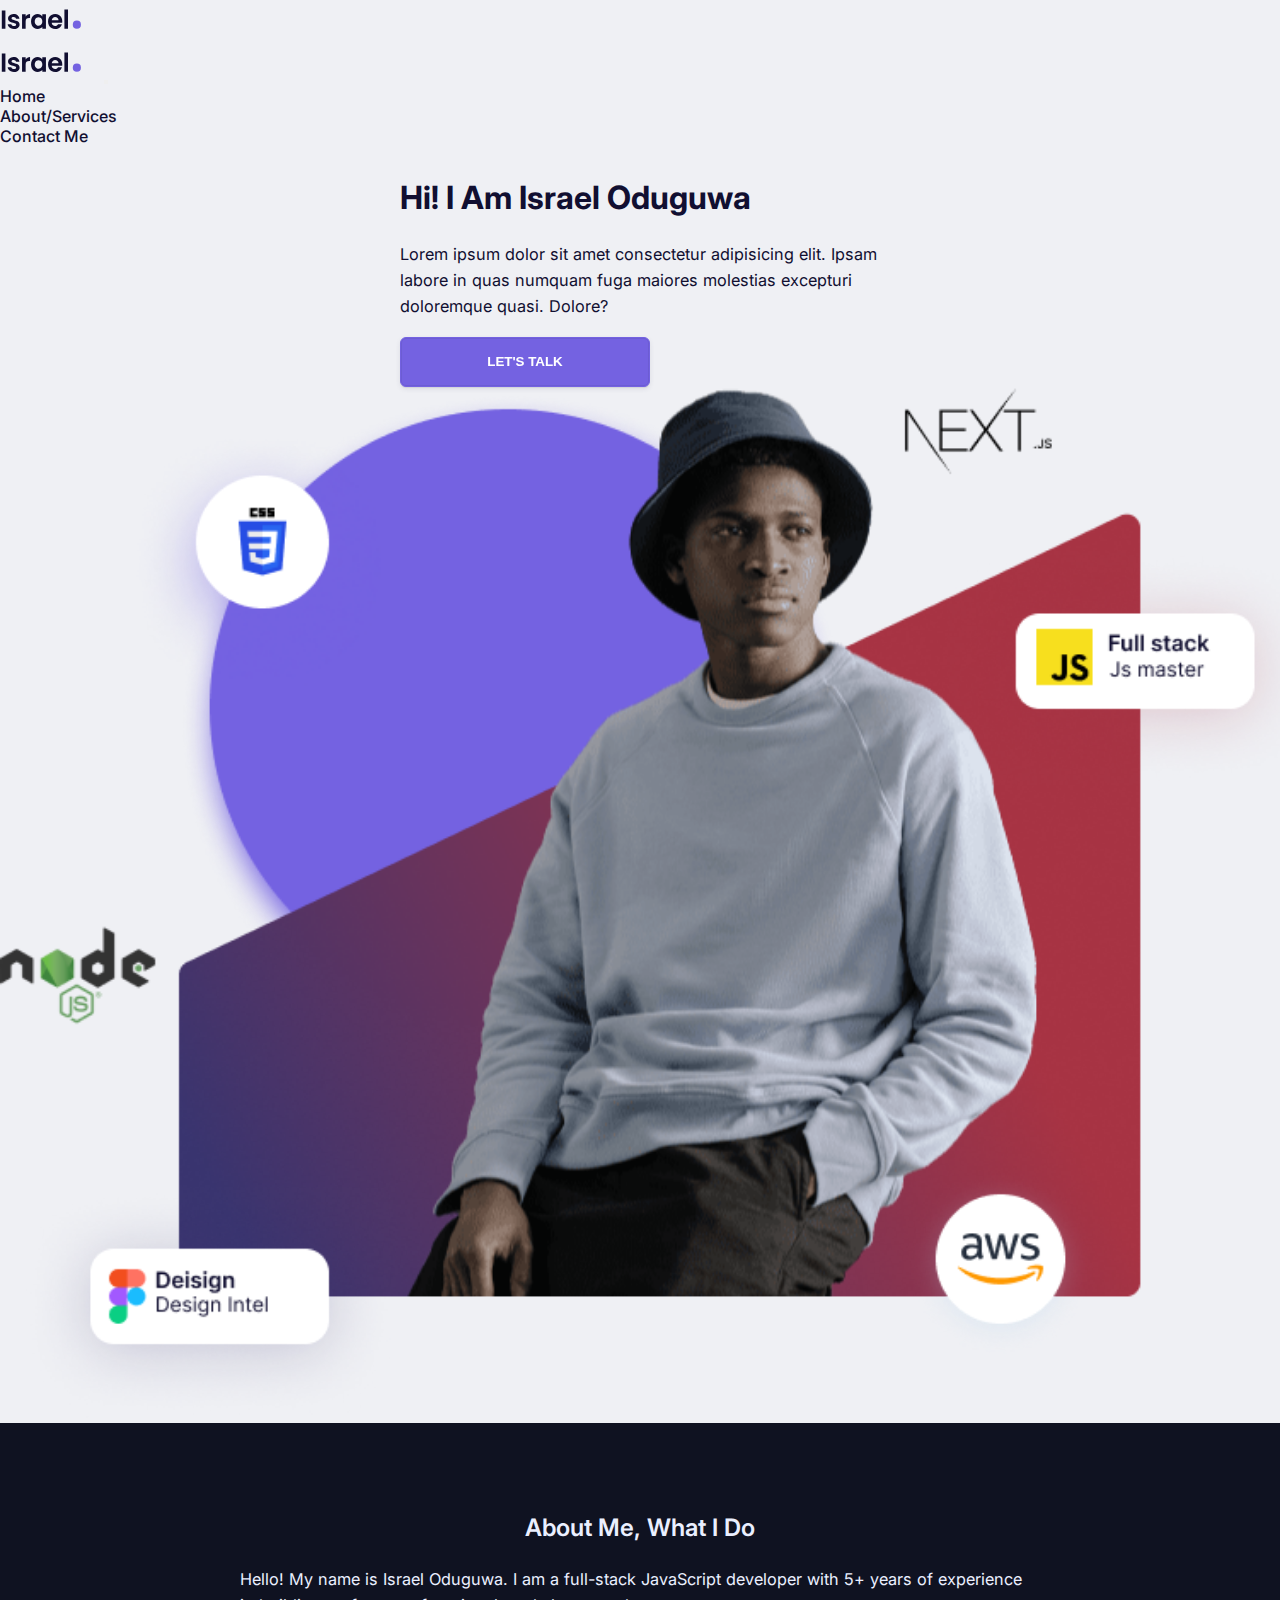
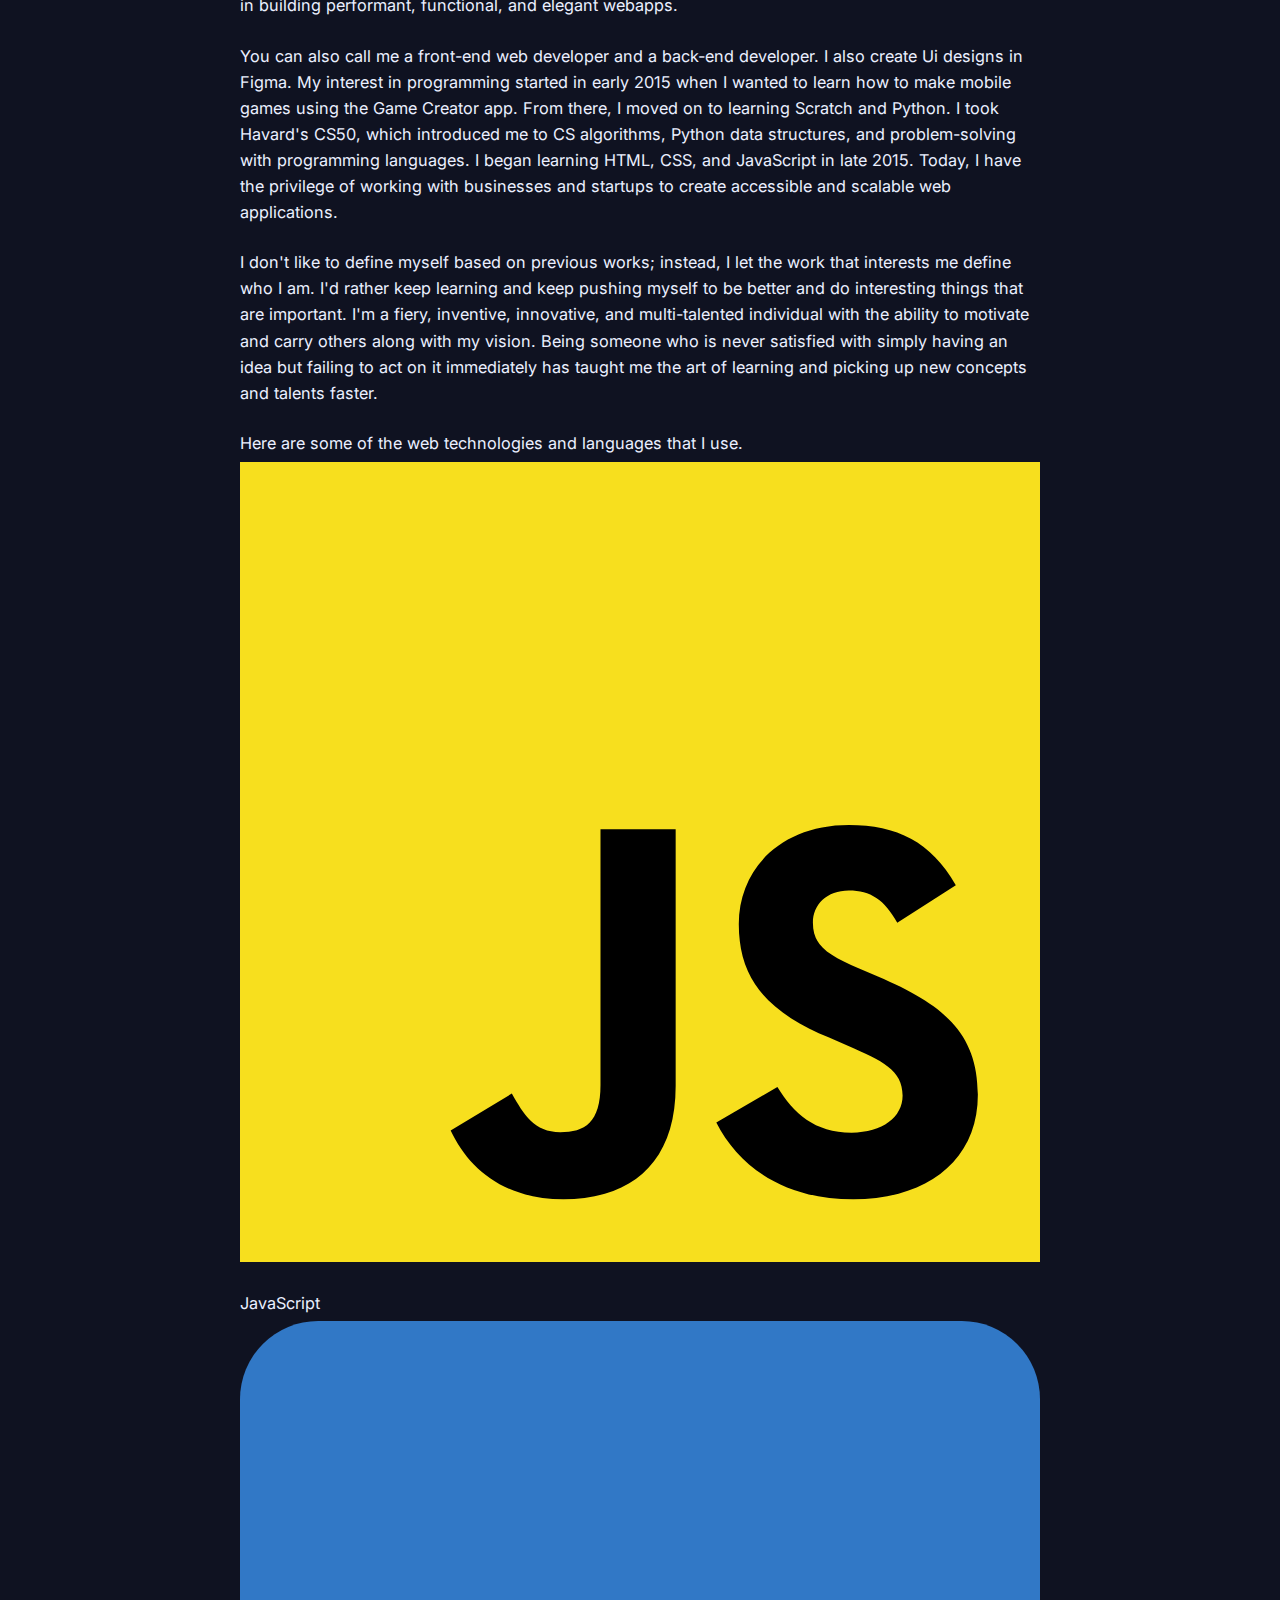
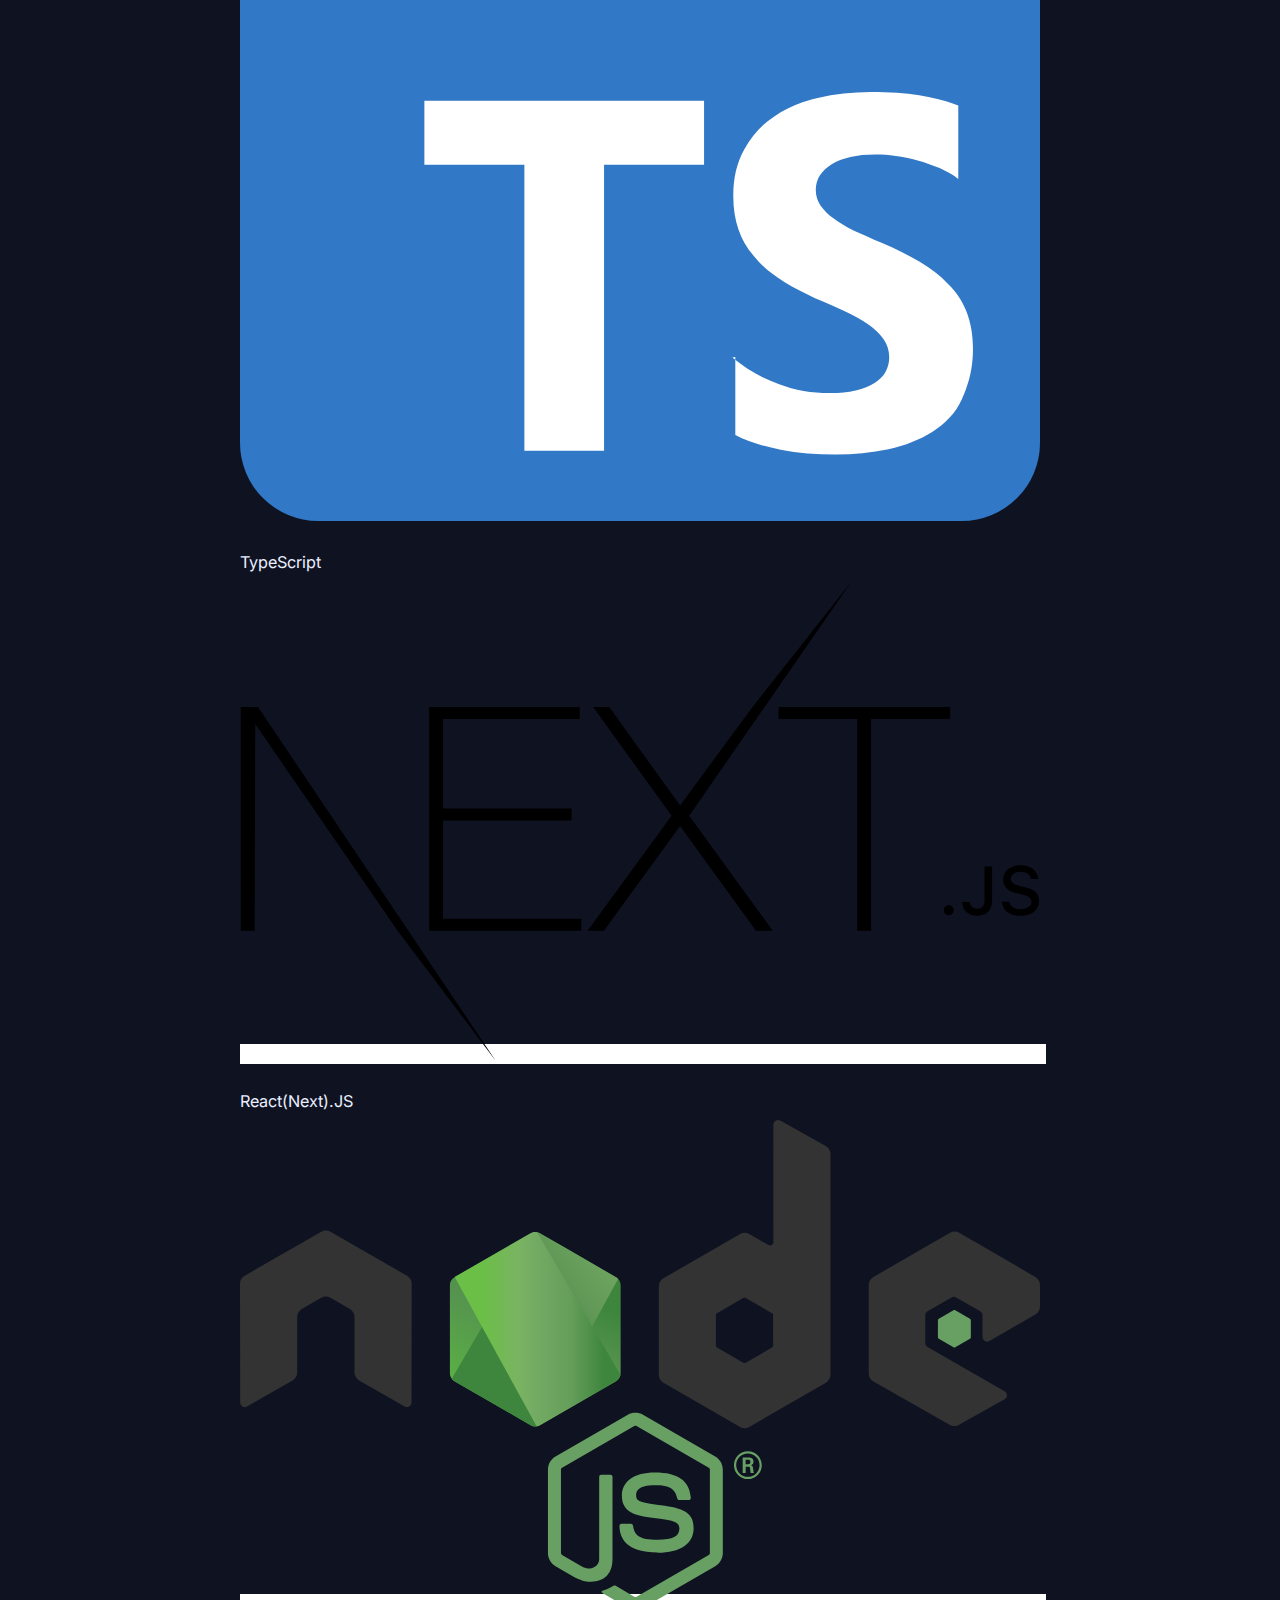
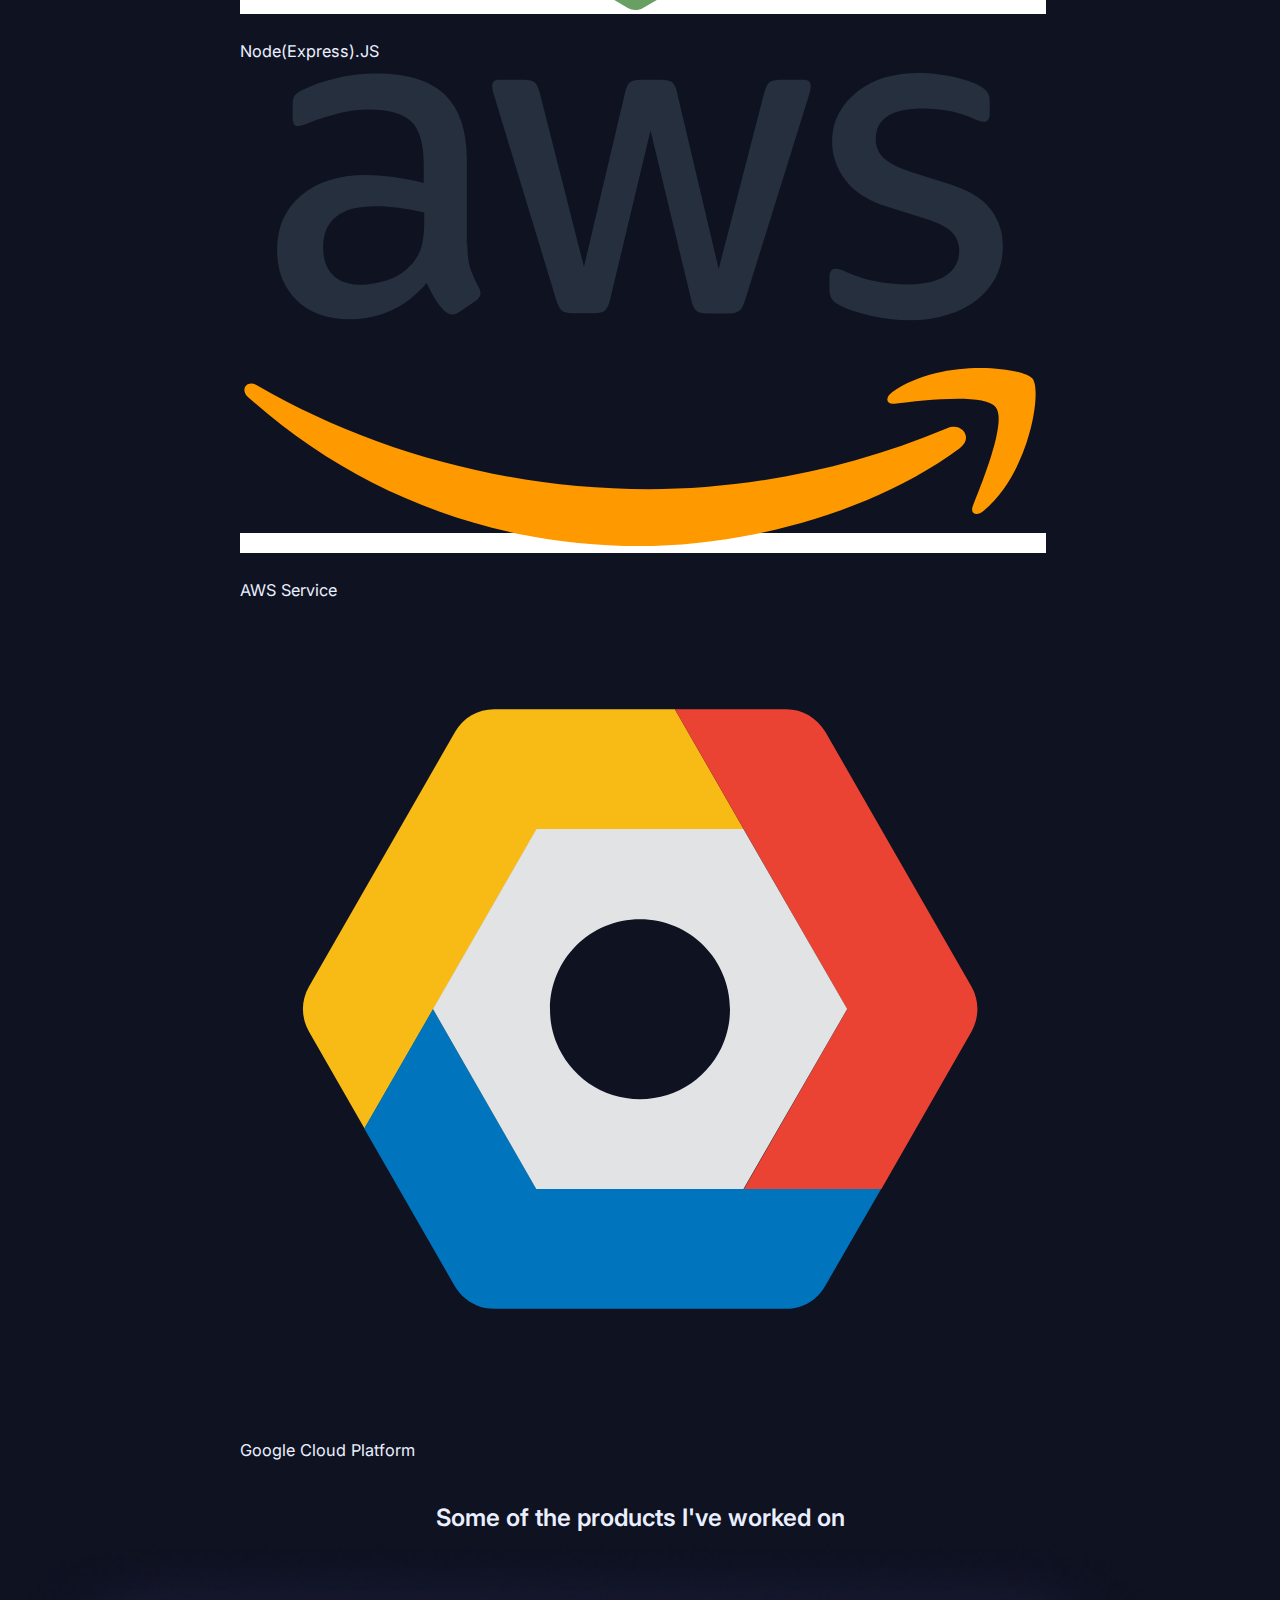
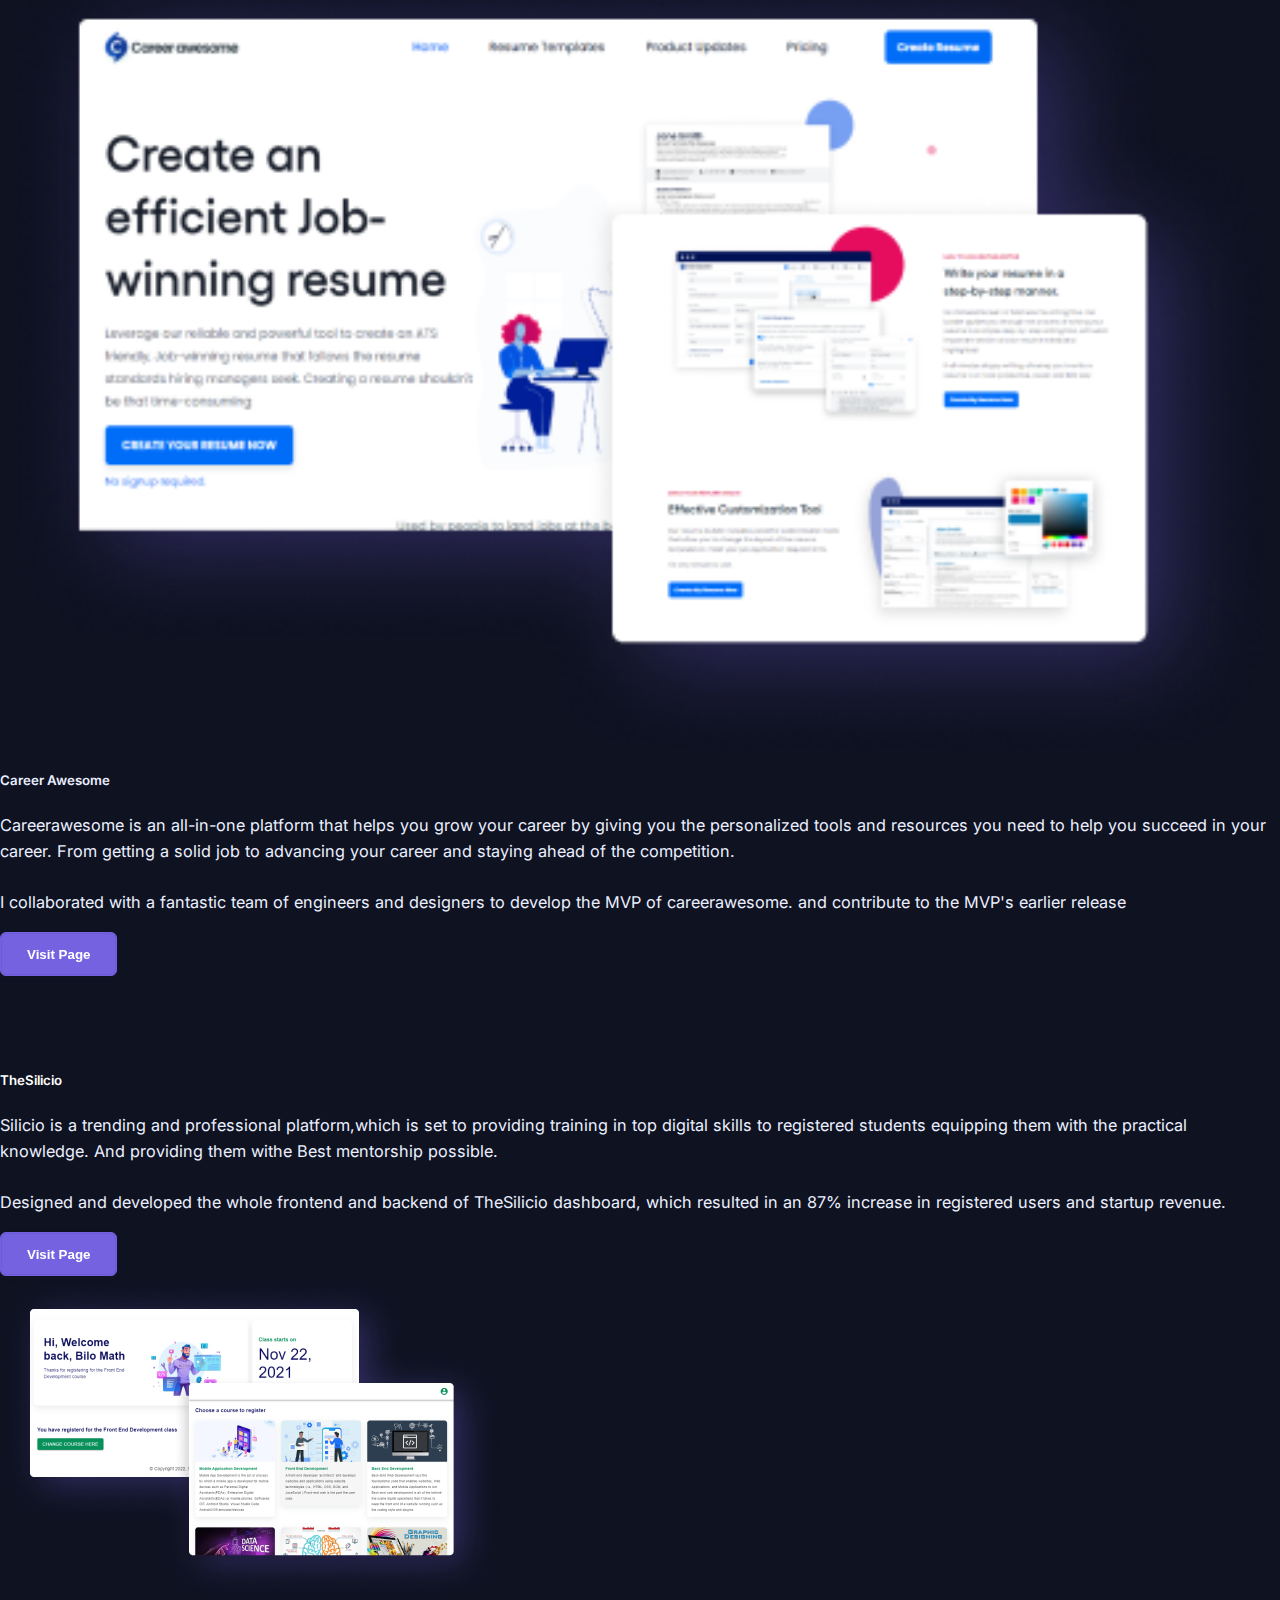
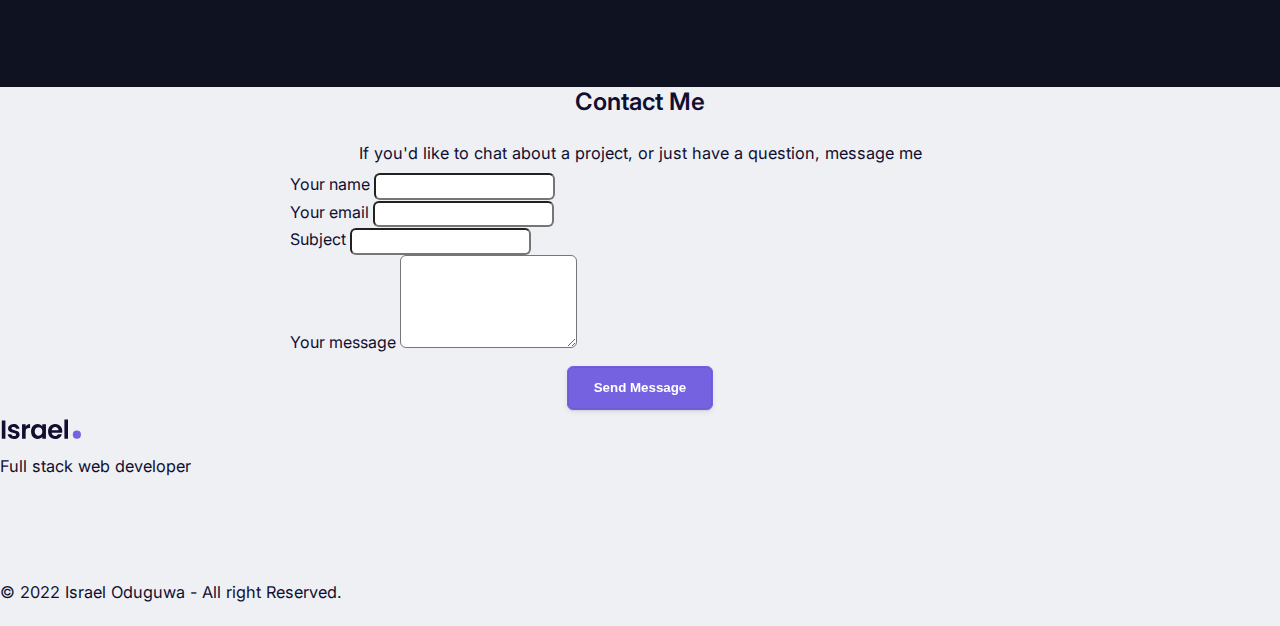
==== index.htm @ 14b2bad8 "netlify form" ====
<!DOCTYPE html>
<html lang="en">
<head>
	<meta charset="UTF-8">
	<meta name="viewport" content="width=device-width, initial-scale=1.0">
	<title>Israel Oduguwa</title>
	<link rel="apple-touch-icon" sizes="180x180" href="/assets/apple-touch-icon.png?v23=newfavicon">
	<link rel="icon" type="image/png" sizes="32x32" href="/assets/favicon-32x32.png?v23=newfavicon">
	<link rel="icon" type="image/png" sizes="16x16" href="/assets/favicon-16x16.png?v23=newfavicon">
	<link rel="manifest" href="/site.webmanifest?v23=newfavicon">
	<link rel="mask-icon" href="/assets/safari-pinned-tab.svg?v23=newfavicon" color="#5bbad5">
	<link rel="shortcut icon" href="/assets/favicon.ico?v23=newfavicon">
	<meta name="msapplication-TileColor" content="#ffffff">
	<meta name="theme-color" content="#ffffff">
	<link rel="stylesheet" href="https://cdnjs.cloudflare.com/ajax/libs/font-awesome/6.1.1/css/all.min.css" integrity="sha512-KfkfwYDsLkIlwQp6LFnl8zNdLGxu9YAA1QvwINks4PhcElQSvqcyVLLD9aMhXd13uQjoXtEKNosOWaZqXgel0g==" crossOrigin="anonymous" referrerPolicy="no-referrer" />
	<link rel="preconnect" href="https://fonts.googleapis.com">
	<link rel="preconnect" href="https://fonts.gstatic.com" crossorigin>
	<link href="https://fonts.googleapis.com/css2?family=Assistant:wght@200;300;400;500;600;700;800&family=DM+Sans:ital,wght@0,400;0,500;0,700;1,400;1,500;1,700&family=EB+Garamond:ital,wght@0,400;0,500;0,600;0,700;0,800;1,400;1,500;1,600;1,700;1,800&family=Inter:wght@100;200;300;400;500;600;700;800;900&family=Lato:ital,wght@0,100;0,300;0,400;0,700;0,900;1,300;1,400;1,700;1,900&family=Montserrat:ital,wght@0,100;0,200;0,300;0,400;0,500;0,600;0,700;0,800;0,900;1,100;1,200;1,300;1,400;1,500;1,600;1,700;1,800;1,900&family=Open+Sans:ital,wght@0,300;0,400;0,500;0,600;0,700;0,800;1,300;1,400;1,500;1,600;1,700;1,800&family=PT+Sans:ital,wght@0,400;0,700;1,400;1,700&family=Poppins:ital,wght@0,100;0,200;0,300;0,400;0,500;0,600;0,700;0,800;0,900;1,100;1,200;1,300;1,400;1,500;1,600;1,700;1,800;1,900&family=Raleway:ital,wght@0,100;0,200;0,300;0,400;0,500;0,600;0,700;0,800;0,900;1,100;1,200;1,300;1,400;1,500;1,600;1,700;1,800;1,900&family=Roboto:ital,wght@0,100;0,300;0,400;0,500;0,700;0,900;1,100;1,300;1,400;1,500;1,700;1,900&family=Ubuntu:ital,wght@0,300;0,400;0,500;0,700;1,300;1,400;1,500;1,700&display=swap" rel="stylesheet"/>
	<link href="https://cdn.jsdelivr.net/npm/bootstrap@5.2.1/dist/css/bootstrap.min.css" rel="stylesheet" integrity="sha384-iYQeCzEYFbKjA/T2uDLTpkwGzCiq6soy8tYaI1GyVh/UjpbCx/TYkiZhlZB6+fzT" crossorigin="anonymous">
	<link rel="stylesheet" href="style.css">
</head>
<body>
	<nav class="navbar sticky-top navbar-expand-lg bg-light">
			<div class="container">
				<a class="navbar-brand" href="#">
					<img src="assets/Israel logo.svg" style="width:100px" alt="Bootstrap">
				</a>
				<button class="navbar-toggler" type="button" data-bs-toggle="offcanvas" data-bs-target="#offcanvasNavbar" aria-controls="offcanvasNavbar">
					<span class="navbar-toggler-icon"></span>
				</button>
			  <div class="offcanvas offcanvas-end" tabindex="-1" id="offcanvasNavbar" aria-labelledby="offcanvasNavbarLabel">
					<div class="offcanvas-header">
						<a class="navbar-brand" href="#">
								<img src="assets/Israel logo.svg" style="width:100px" alt="Bootstrap">
							</a>
					  <button type="button" class="btn-close" data-bs-dismiss="offcanvas" aria-label="Close"></button>
					</div>
					<div class="offcanvas-body">
					  <ul class="navbar-nav justify-content-end flex-grow-1 pe-4 navGap">
						<li class="nav-item">
						  <a class="nav-link" aria-current="page" href="#">Home</a>
						</li>
						<li class="nav-item">
						  <a class="nav-link" href="#about-services">
							About/Services
						  </a>
						</li>
						<li class="nav-item">
							<a  class="nav-link" href="#contacts">
								Contact Me
							</a>
						</li>
					  </ul>
					</div>
				  </div>
			</div>
		</nav>
	<header>
		<div>
			<div class="container-fluid">
				<div class="row mt-2">
					<div class="col-md-5 text-center-sm mt-3 mb-5 header-left">
						<div style="margin-top:2em">
							<h1 class="display-1 fw-semibold mb-4">Hi! I Am Israel Oduguwa</h1>
							<p class="">Lorem ipsum dolor sit amet consectetur adipisicing elit. Ipsam labore in quas numquam fuga maiores molestias excepturi doloremque quasi. Dolore?</p>
						</div>
						<div>
							<a href="#contacts">
								<button style="width:250px" type="button" class="primary-btn btn-big">LET'S TALK</button>
							</a>
						</div>
					</div>
					<div class="col-md-7 mt-3 order">
						<div>
							<img src="assets/Header.png" style="width:100%" alt="profile-image">
						</div>
					</div>
				</div>
			</div>
		</div>
	</header>
	<section id="about-services" class="about-services" style="min-height:100vh">
		<div class="container">
			<div class="row about-pad">
				<div class="col-md-12">
					<div style="max-width: 800px; margin: 10px auto 40px auto">
						<h2 class="mb-3 text-center no-text-center-sm">About Me, What I Do</h2>
						<p class=" mb-2">
								Hello! My name is Israel Oduguwa.
								 I am a full-stack JavaScript 
								 developer with 5+ years of experience in building performant, 
								 functional, and elegant webapps.
						</p>
						<p class=" mb-2">
								You can also call me a front-end web developer and a back-end developer. I also create Ui designs in Figma. My interest in programming started in early 2015 when I wanted to learn how to make mobile games using the Game Creator app. From there, I moved on to learning Scratch and Python.
								I took Havard's CS50, which introduced me to CS algorithms, Python data structures, and problem-solving with programming languages. I began learning HTML, CSS, and JavaScript in late 2015. Today, I have the privilege of working with businesses and startups to create accessible and scalable web applications.	
						</p>
						<p class="mb-2">
								I don't like to define myself based on previous works; instead, I let the work that interests me define who I am. I'd rather keep learning and keep pushing myself to be better and do interesting things that are important. I'm a fiery, inventive, innovative, and multi-talented individual with the ability to motivate and carry others along with my vision. Being someone who is never satisfied with simply having an idea but failing to act on it immediately has taught me the art of learning and picking up new concepts and talents faster.
						</p>
						<p class="mb-2">
								Here are some of the web technologies and languages that I use.
						</p>
						<div class="row">
							<div style="align-items: baseline;" class="col-md-3 col-6 d-flex">
									<span style="width: 20%;
									padding: 0 6px 0 0;"><img style="width: 100%" src="/assets/Js logo.svg" alt="JavaScript"></span> 
								<p style="width: 80%">JavaScript</p>
							</div>
							<div style="align-items: baseline;" class="col-md-3 col-6 d-flex">
									<span style="width: 20%;
									padding: 0 6px 0 0;"><img style="width: 100%" src="/assets/Typescript_logo_2020.svg" alt="aws"></span> 
								<p style="width: 80%">TypeScript</p>
							</div>
							<div style="align-items: baseline;" class="col-md-3 col-6 d-flex">
									<span style="width: 20%; background:white;
									padding: 0 6px 0 0;"><img style="width: 100%" src="/assets/Nextjs-logo.svg" alt="aws"></span> 
								<p style="width: 80%">React(Next).JS</p>
							</div>
							<div style="align-items: baseline;" class="col-md-3 col-6 d-flex">
									<span style="width: 20%; background:white;
									padding: 0 6px 0 0;"><img style="width: 100%" src="/assets/Node.js_logo.svg" alt="aws"></span> 
								<p style="width: 80%">Node(Express).JS</p>
							</div>
							<div style="align-items: baseline;" class="col-md-3 col-6 d-flex">
									<span style="width: 20%; background:white;
									padding: 0 6px 0 0;"><img style="width: 100%" src="/assets/Amazon_Web_Services_Logo.svg" alt="aws"></span> 
								<p style="width: 80%">AWS Service</p>
							</div>
							<div style="align-items: baseline;" class="col-md-3 col-6 d-flex">
									<span style="width: 20%;
									padding: 0 6px 0 0;"><img style="width: 100%" src="/assets/Google-cloud-platform.svg" alt="aws"></span> 
								<p style="width: 80%">Google Cloud Platform</p>
							</div>
						</div>
					</div>
				</div>
				<div class="col-md-12 mt-5">
					<div>
						<h2 class="text-center mt-5 no-text-center-sm">
							Some of the products I've worked on
						</h2>
						<div>
							<div class="card bg-dark mt-5 " style="margin-bottom: 6rem">
									<div class="row" style="align-items: center">
											<div class="col-md-7">
													<img style="width:100%" class="card-img-top" src="assets/Portofilio srevice 1.png" alt="Card image cap">
											</div>
											<div class="col-md-5" style="align-items: center">
													<div >
															<h5 class="card-title">
																<a style="color: #eaefff" href="https://www.careerawesome.xyz">
																	Career Awesome <small style="font-size: 0.8rem"><i class="fa-solid fa-link"></i></small>
																</a>
															</h5>
															<p class="card-text">
																	Careerawesome is an all-in-one platform that helps you grow your career by giving you the personalized tools and resources you need to help you succeed in your career. From getting a solid job to advancing your career and staying ahead of the competition.</p>
															<p class="card-text">
																	I collaborated with a fantastic team of engineers and designers to develop the MVP of careerawesome. and contribute to the MVP's earlier release
															</p>
															<button class="primary-btn">
																	<a style="color: white" href="https://www.careerawesome.xyz">Visit Page</a>
															</button>
														</div>
											</div>
										</div>
							</div>
							<div class="card bg-dark mt-5 mb-5">
									<div class="row">
											<div class="col-md-5">
													<div >
															<h5 class="card-title">
																<a style="color: #ffff" href="https://www.thesilicio.com">
																TheSilicio
																</a>
															</h5>
															<p class="card-text">
																Silicio is a trending and professional platform,which is set to providing training in top digital skills to registered students equipping them with the practical knowledge. And providing them withe Best mentorship possible.</p>
														
															<p class="card-text">
																	Designed and developed the whole frontend and backend of TheSilicio dashboard, which resulted in an 87% increase in registered users and startup revenue.
															</p>
															<button class="primary-btn">
																	<a style="color: white" href="https://www.thesilicio.com">Visit Page</a>
															</button>
														</div>
											</div>
											<div class="col-md-7 order">
													<img class="card-img-top" src="assets/silicio.png" alt="Card image cap">
											</div>
										</div>
							</div>
						</div>
					</div>
				</div>
			</div>
		</div>
	</section>
	<section id="contacts">
		<div class="container mt-5">
			<div class="mt-5 contacts">
				<h2 class="text-center no-text-center-sm">Contact Me</h2>
				<p class="text-center no-text-center-sm mb-3">
					If you'd like to chat about a project, or just have a 
					question, message me
				</p>
				<div class="row">
					<div class="col-md-12 mb-md-0 mb-5">
						<form  id="contact-form" name="contact-form" data-netlify="true" method="POST">
							<!--Grid row-->
							<div class="row">
								<!--Grid column-->
								<div class="col-md-6">
									<div class="md-form mb-0">
										<label for="name" class="form-label">Your name</label>
										<input type="text" id="name" name="name" class="form-control">						
									</div>
								</div>
								<div class="col-md-6">
									<div class="md-form mb-0">
										<label for="email" class="form-label">Your email</label>
										<input type="text" id="email" name="email" class="form-control">									
									</div>
								</div>
							</div>
							<div class="row">
								<div class="col-md-12">
									<div class="md-form mb-0">
										<label for="subject" class="form-label">Subject</label>
										<input type="text" id="subject" name="subject" class="form-control">
									</div>
								</div>
							</div>
							<div class="row">
								<div class="col-md-12">
									<div class="md-form">
										<label class="form-label" for="message">Your message</label>
										<textarea type="text" id="message" name="message" rows="4" class="form-control md-textarea"></textarea>						
									</div>
								</div>
								<div class="col-md-12 mt-3">
									<div data-netlify-recaptcha="true"></div>
								</div>
							</div>
							<div class="text-center no-text-center-sm mt-3 text-md-left">
								<input type="submit" value="Send Message" class="btn primary-btn"/>
							</div>
						</form>
					</div>
				</div>
			</div>
		</div>
	</section>
	<footer>
		<div>
			<div class="container mt-5">
				<div>
					<div>
						<a href="#">
							<img src="assets/Israel logo.svg" style="width:100px" alt="Bootstrap">
						</a>
						<p style="margin:0">Full stack web developer</p>
					</div>
				</div>
				<div style="    
					padding: 0 0 1rem 0;
					margin-top: 1rem;">
					<div class="row">
						<div class="col-md-6">
							<div class="mt-3">
								<ul class="d-flex p-2 bd-highlight">
									<li class="social-links">
										<a href="https://github/">
											<i class="fa-brands fa-github"></i>
										</a>
									</li>
									<li class="social-links">
										<a href="https://linkedin.com/israeloduguwa">
											<i class="fa-brands fa-linkedin"></i>
										</a>
									</li>
									<li class="social-links">
										<a href="https://twitter.com/israeloduguwa">
											<i class="fa-brands fa-twitter"></i>
										</a>
									</li>
								</ul>
							</div>
						</div>
						<div class="col-md-6">
								<p>
									© 2022 Israel Oduguwa - All right Reserved.
								</p>
						</div>
					</div>
				</div>
			</div>
		</div>
	</footer>
<script src="https://cdn.jsdelivr.net/npm/bootstrap@5.2.1/dist/js/bootstrap.bundle.min.js" integrity="sha384-u1OknCvxWvY5kfmNBILK2hRnQC3Pr17a+RTT6rIHI7NnikvbZlHgTPOOmMi466C8" crossorigin="anonymous"></script>
<script src="app.js"></script>
</body>
</html>
---- style.css ----
*{
    margin: 0;
    padding:0;
}
.navGap{
    gap:40px
}
body{
    color:#110F31!important;
    background: #eff0f4;
    font-family: 'Inter', sans-serif;
    /* font-family: 'Poppins', sans-serif; */
}
h2{
    font-weight: 600;
}
h5{
    font-weight: 600;
}
p{
    line-height: 1.6;
    /* font-family: Poppins; */
    font-size: 1.02rem;
    font-weight: 400;
    margin-bottom: 0.35em;
    font-weight: 400;
    margin-top: 24px;
}
.form-label{
    line-height: 1.5;
    /* font-family: Poppins; */
    font-size: 1rem;
    font-weight: 500;
    margin-bottom: 0.35em;
    font-weight: 400;
    margin-top: 10px;
}
ul{
    list-style: none;
    margin: 0;
}
header{
    min-height: 100vh;
    background: #eff0f4;
    /* padding-bottom:2rem;  */
}
.bg-dark{
    background-color: #0f1221!important;
}
.header-left{
    max-width: 480px;
    margin: 0 auto;
}
.contacts{
    max-width:700px;
    margin: 0 auto;
    color:#110F31!important;
}
a{
    text-decoration: none;
}
.nav-item a{
    margin: 0px;
    font-weight: 500;
    color: #110F31;
}
.nav-item a:hover{
    color: #7462e1
}
.social-links a {
    display: inline-flex;
    margin: 0 16px 0 0;
    font-size: 1.3rem;
    color:#110F31!important;
    text-align: center;
}
.social-links a:hover {
   color: #7462e1
}
.order{
    order: -1;
}
.text-center-sm{
    text-align: center;
}
.no-text-center-sm{
    text-align: start!important;
}
.form-control{
    line-height: 1.7;
    border-radius: 6px;
}
@media (min-width: 768px){
    .order {
        order: 0;
    }
    .text-center-sm{
        text-align: unset;
    }
    .no-text-center-sm{
        text-align: center!important;
    }
}

.about-pad{
    padding:5rem 0;
}
.primary-btn{
    appearance: button;
    backface-visibility: hidden;
    background-color: #7462e1;
    border-radius: 6px;
    border-width: 0;
    box-shadow: rgba(42, 42, 87, 0.1) 0 0 0 1px inset,rgba(50, 50, 93, .1) 0 2px 5px 0,rgba(0, 0, 0, .07) 0 1px 1px 0;
    box-sizing: border-box;
    color: #fff;
    cursor: pointer;
    height: 44px;
    line-height: 1.15;
    margin: 12px 0 0;
    font-weight: 700;
    outline: none;
    overflow: hidden;
    min-width: 64px;
    padding: 8px 26px;
    position: relative;
    text-align: center;
    text-transform: none;
    transform: translateZ(0);
    transition: all .2s,box-shadow .08s ease-in;
    user-select: none;
    border: 1px solid #7462e1;
    -webkit-user-select: none;
    touch-action: manipulation;
}
.btn-big{
    padding: 12px 28px;
    height: 50px;
}
.navbar-toggler{
    border: none;
    text-decoration: none;
}
.navbar-toggler:focus{
    border: none;
    box-shadow: none;
}
.primary-btn:disabled {
    cursor: default;
  }
  
  .primary-btn:focus {
    box-shadow: rgba(50, 50, 93, .1) 0 0 0 1px inset, rgba(50, 50, 93, .2) 0 6px 15px 0, rgba(0, 0, 0, .1) 0 2px 2px 0, rgba(50, 151, 211, .3) 0 0 0 4px;
  }
.secondary-btn{
    display: block
}
.about-services{
    background: #0f1221;
    color:#eaefff;
}
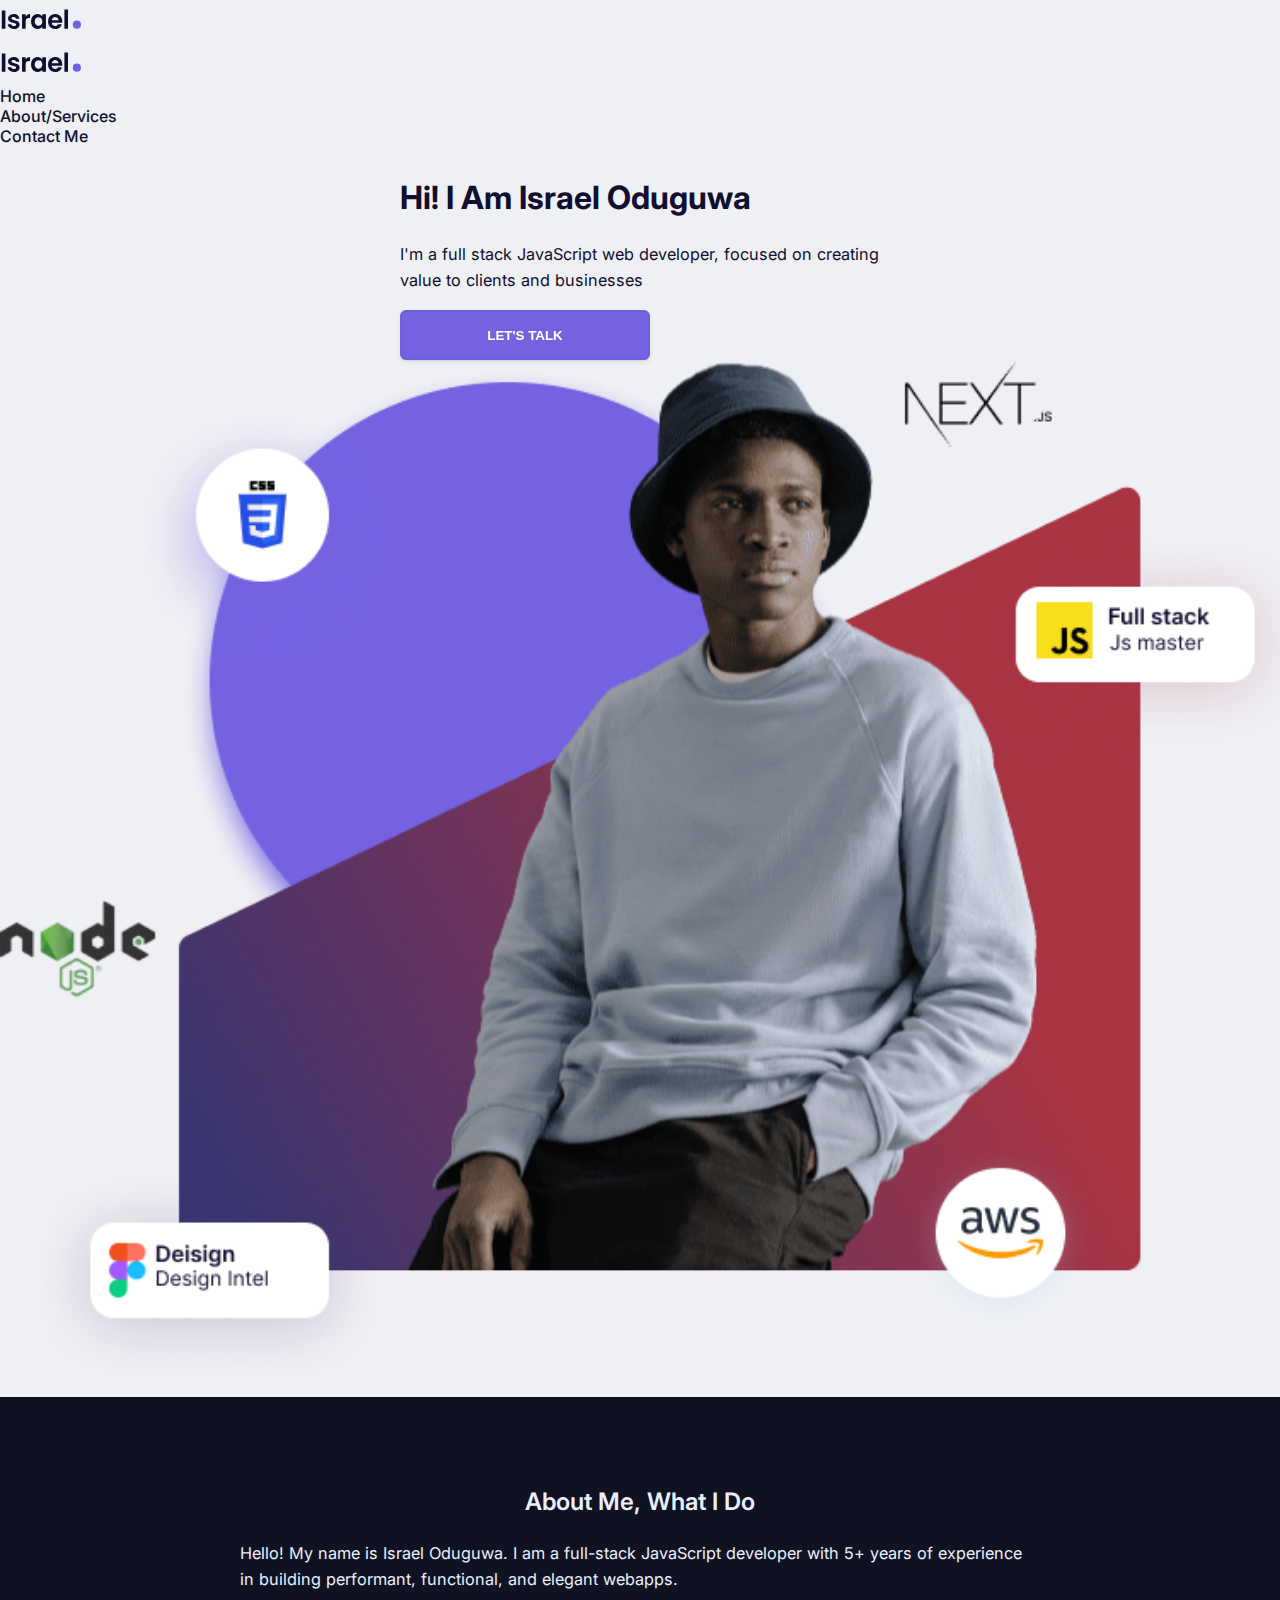
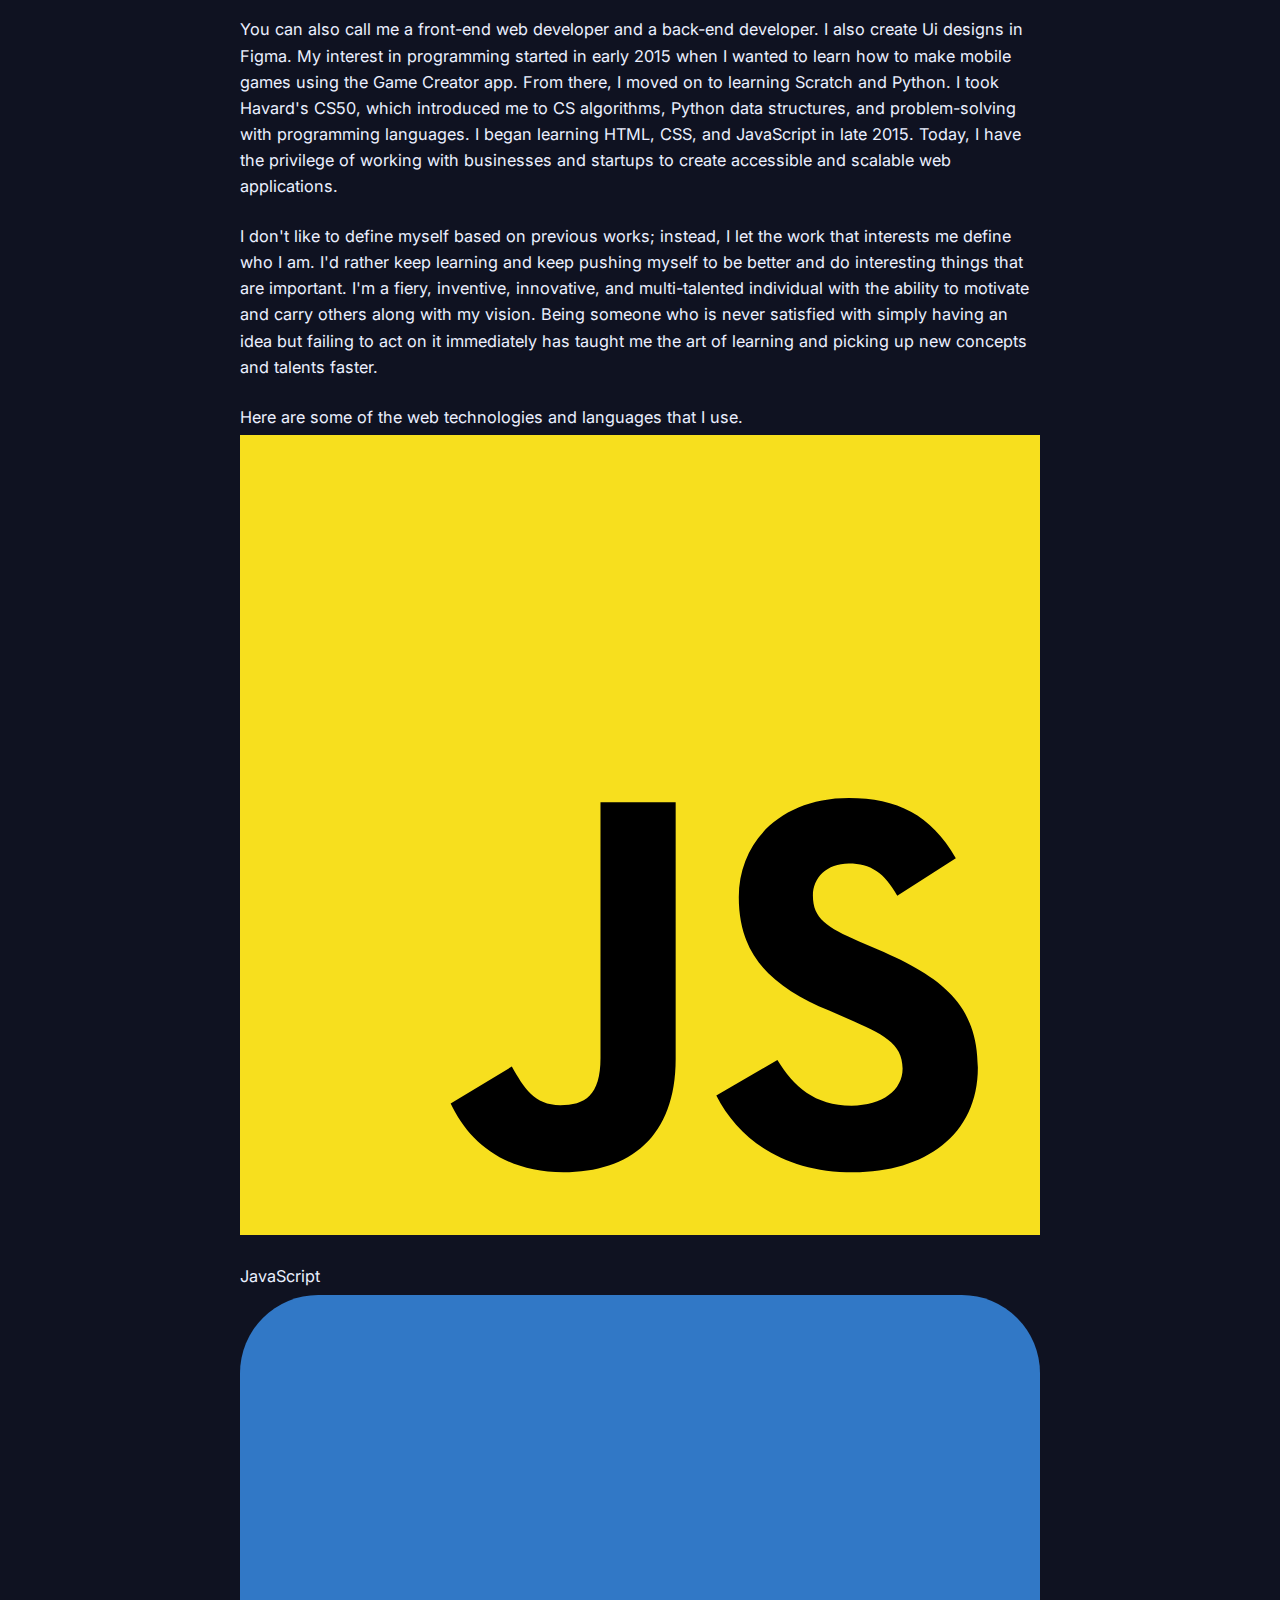
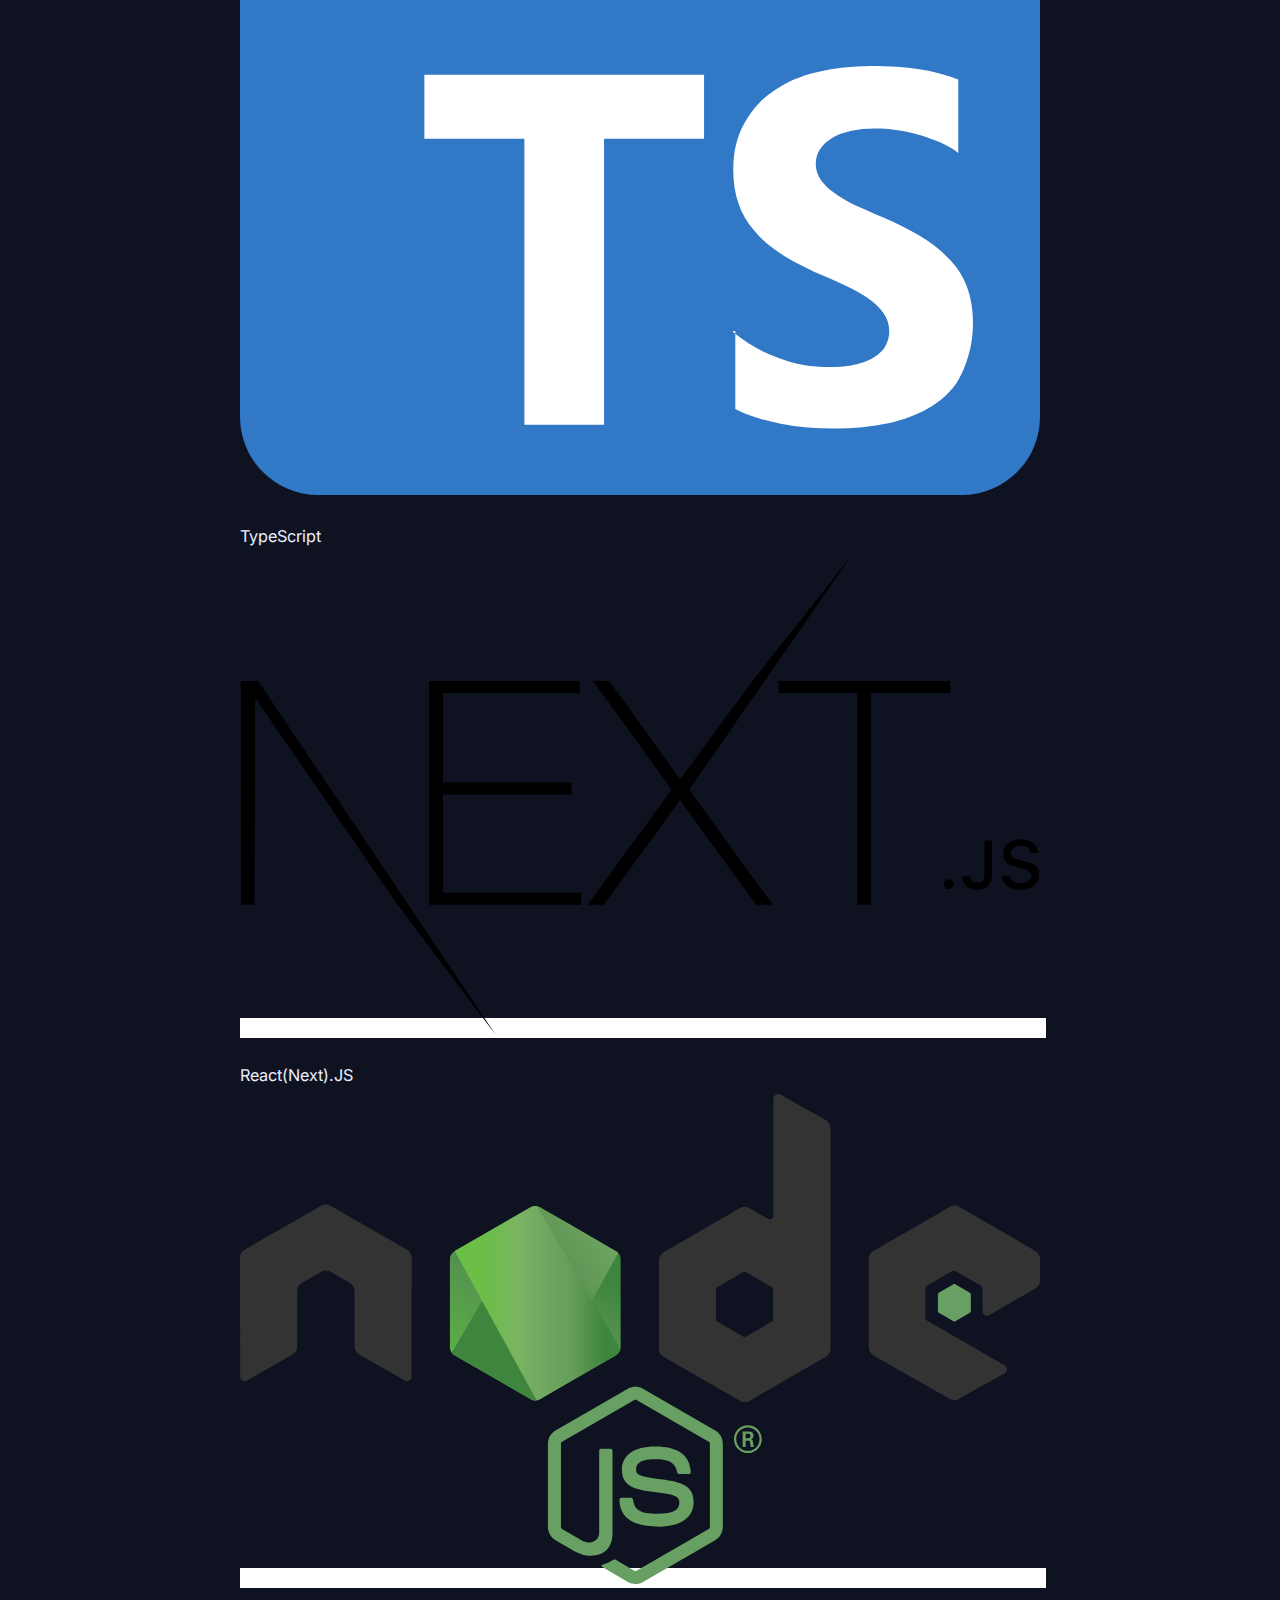
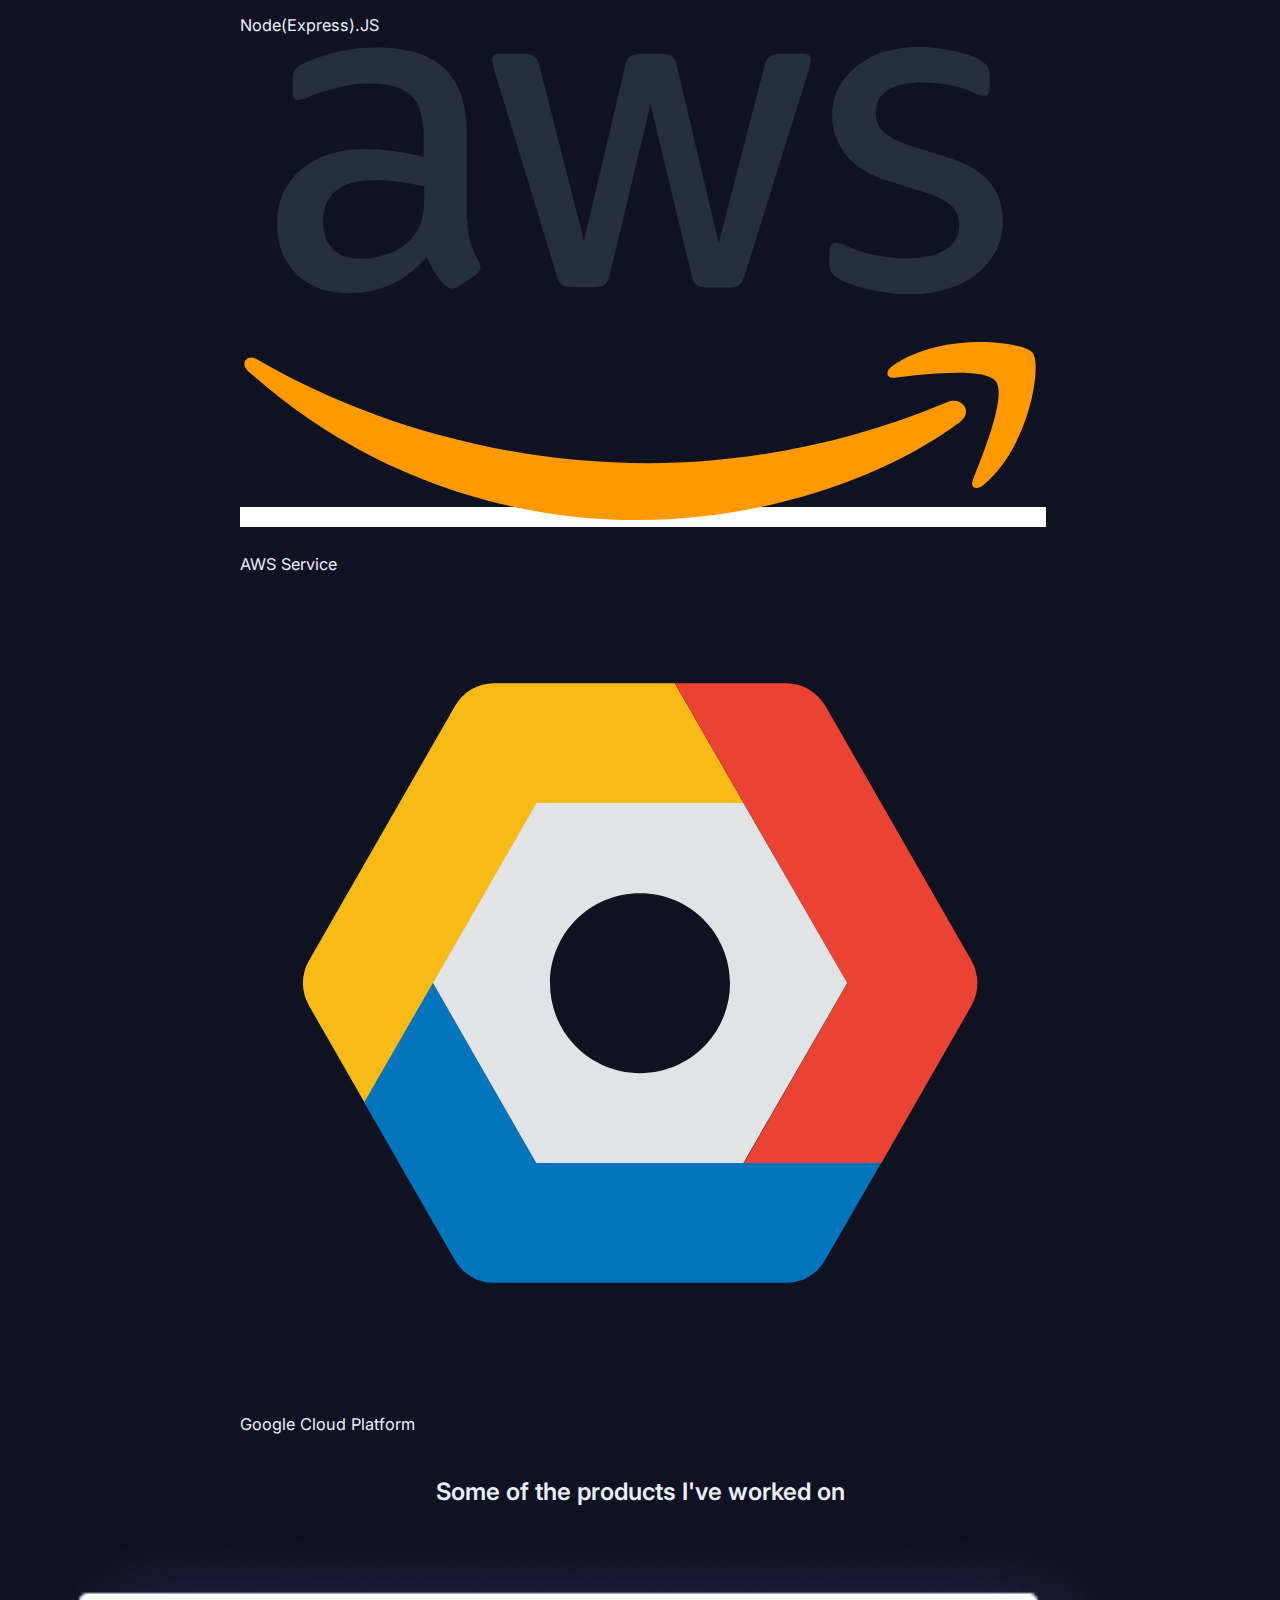
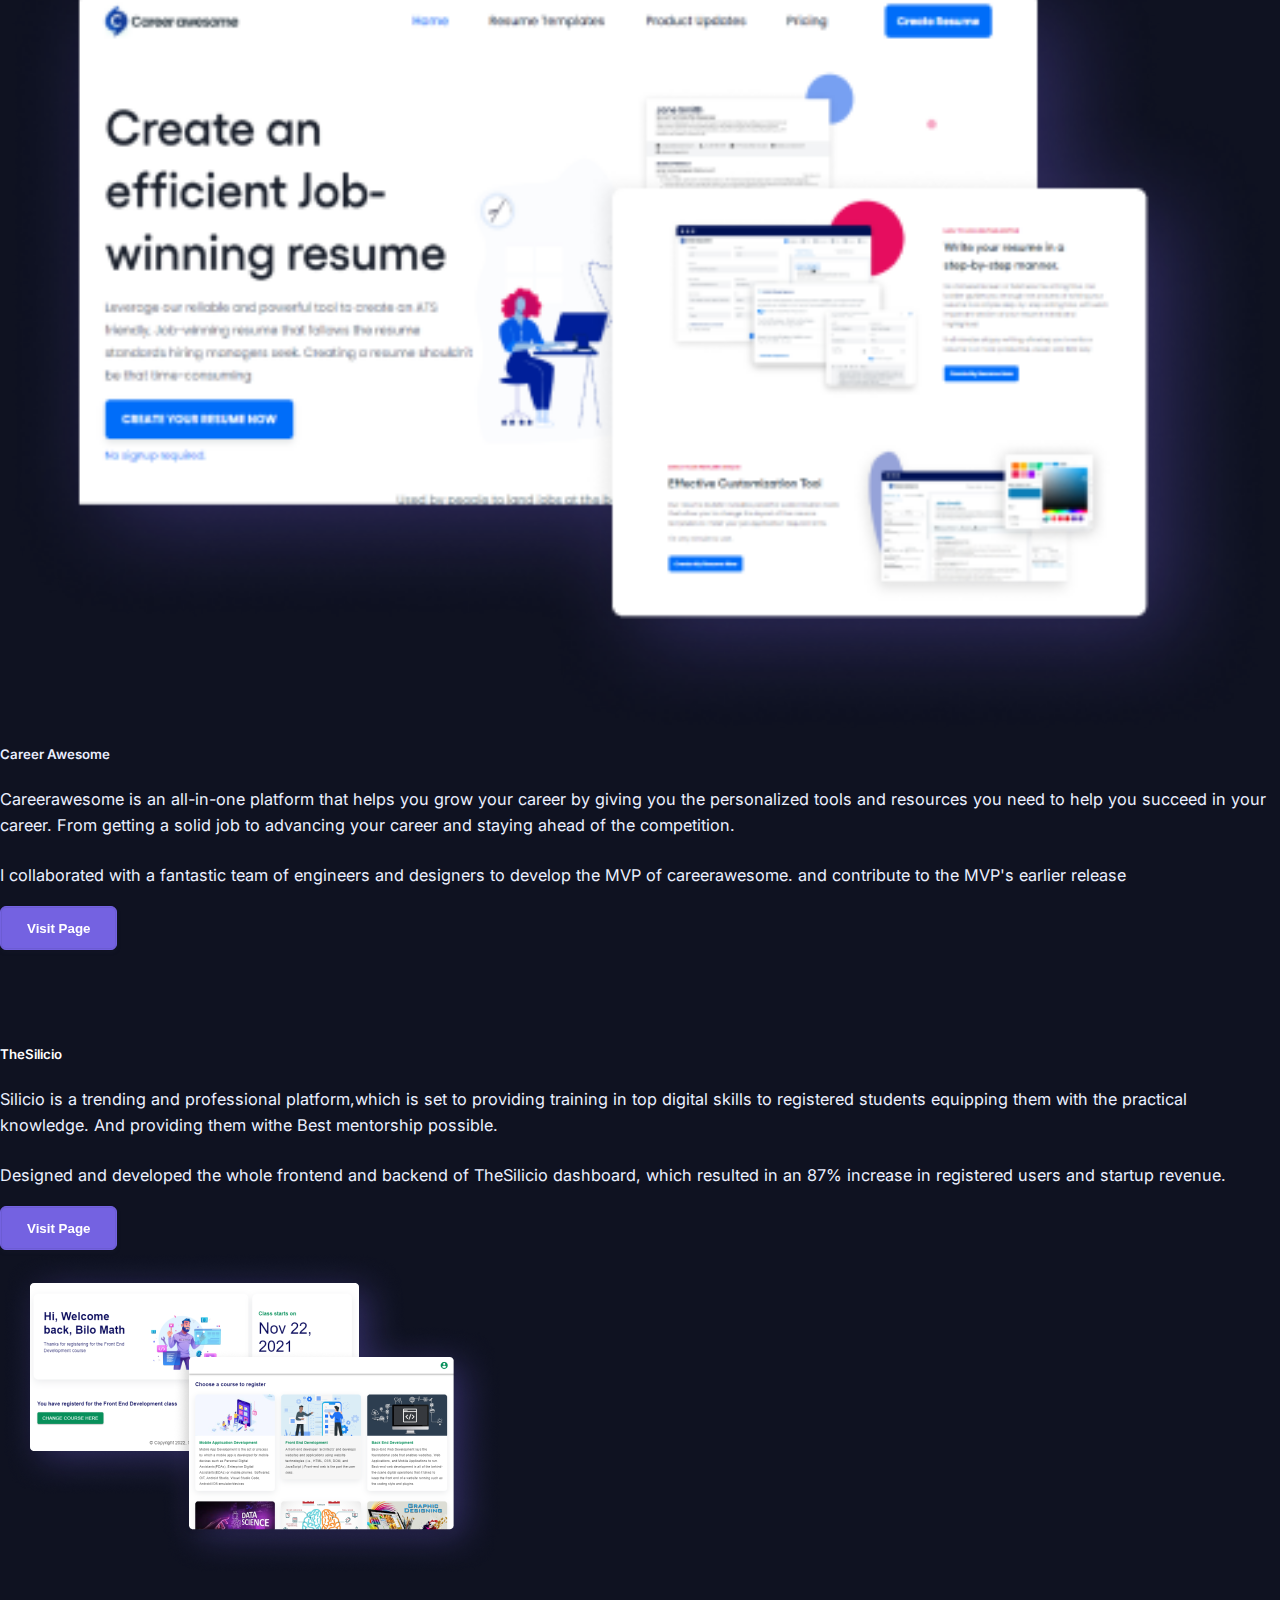
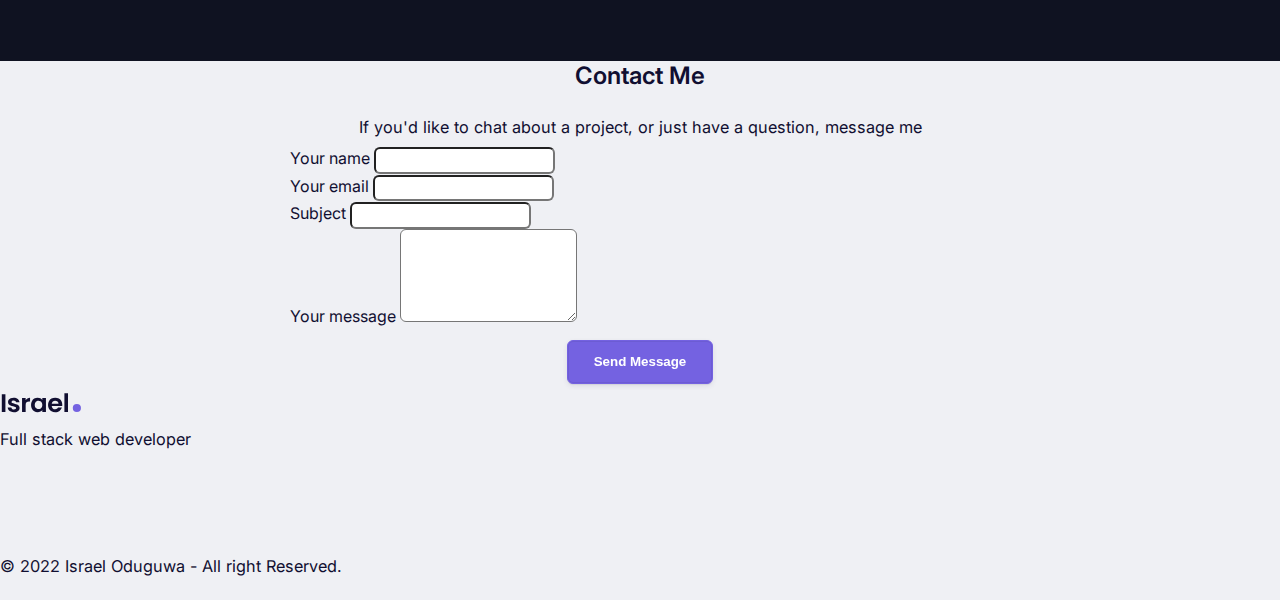
==== commit 9fb6e5fa: "netlify form" ====
--- a/index.htm
+++ b/index.htm
@@ -62,7 +62,9 @@
 					<div class="col-md-5 text-center-sm mt-3 mb-5 header-left">
 						<div style="margin-top:2em">
 							<h1 class="display-1 fw-semibold mb-4">Hi! I Am Israel Oduguwa</h1>
-							<p class="">Lorem ipsum dolor sit amet consectetur adipisicing elit. Ipsam labore in quas numquam fuga maiores molestias excepturi doloremque quasi. Dolore?</p>
+							<p class="">
+								I'm a full stack JavaScript web developer, focused on creating value to clients and businesses 
+							</p>
 						</div>
 						<div>
 							<a href="#contacts">
@@ -150,7 +152,7 @@
 													<div >
 															<h5 class="card-title">
 																<a style="color: #eaefff" href="https://www.careerawesome.xyz">
-																	Career Awesome <small style="font-size: 0.8rem"><i class="fa-solid fa-link"></i></small>
+																	Career Awesome 
 																</a>
 															</h5>
 															<p class="card-text">
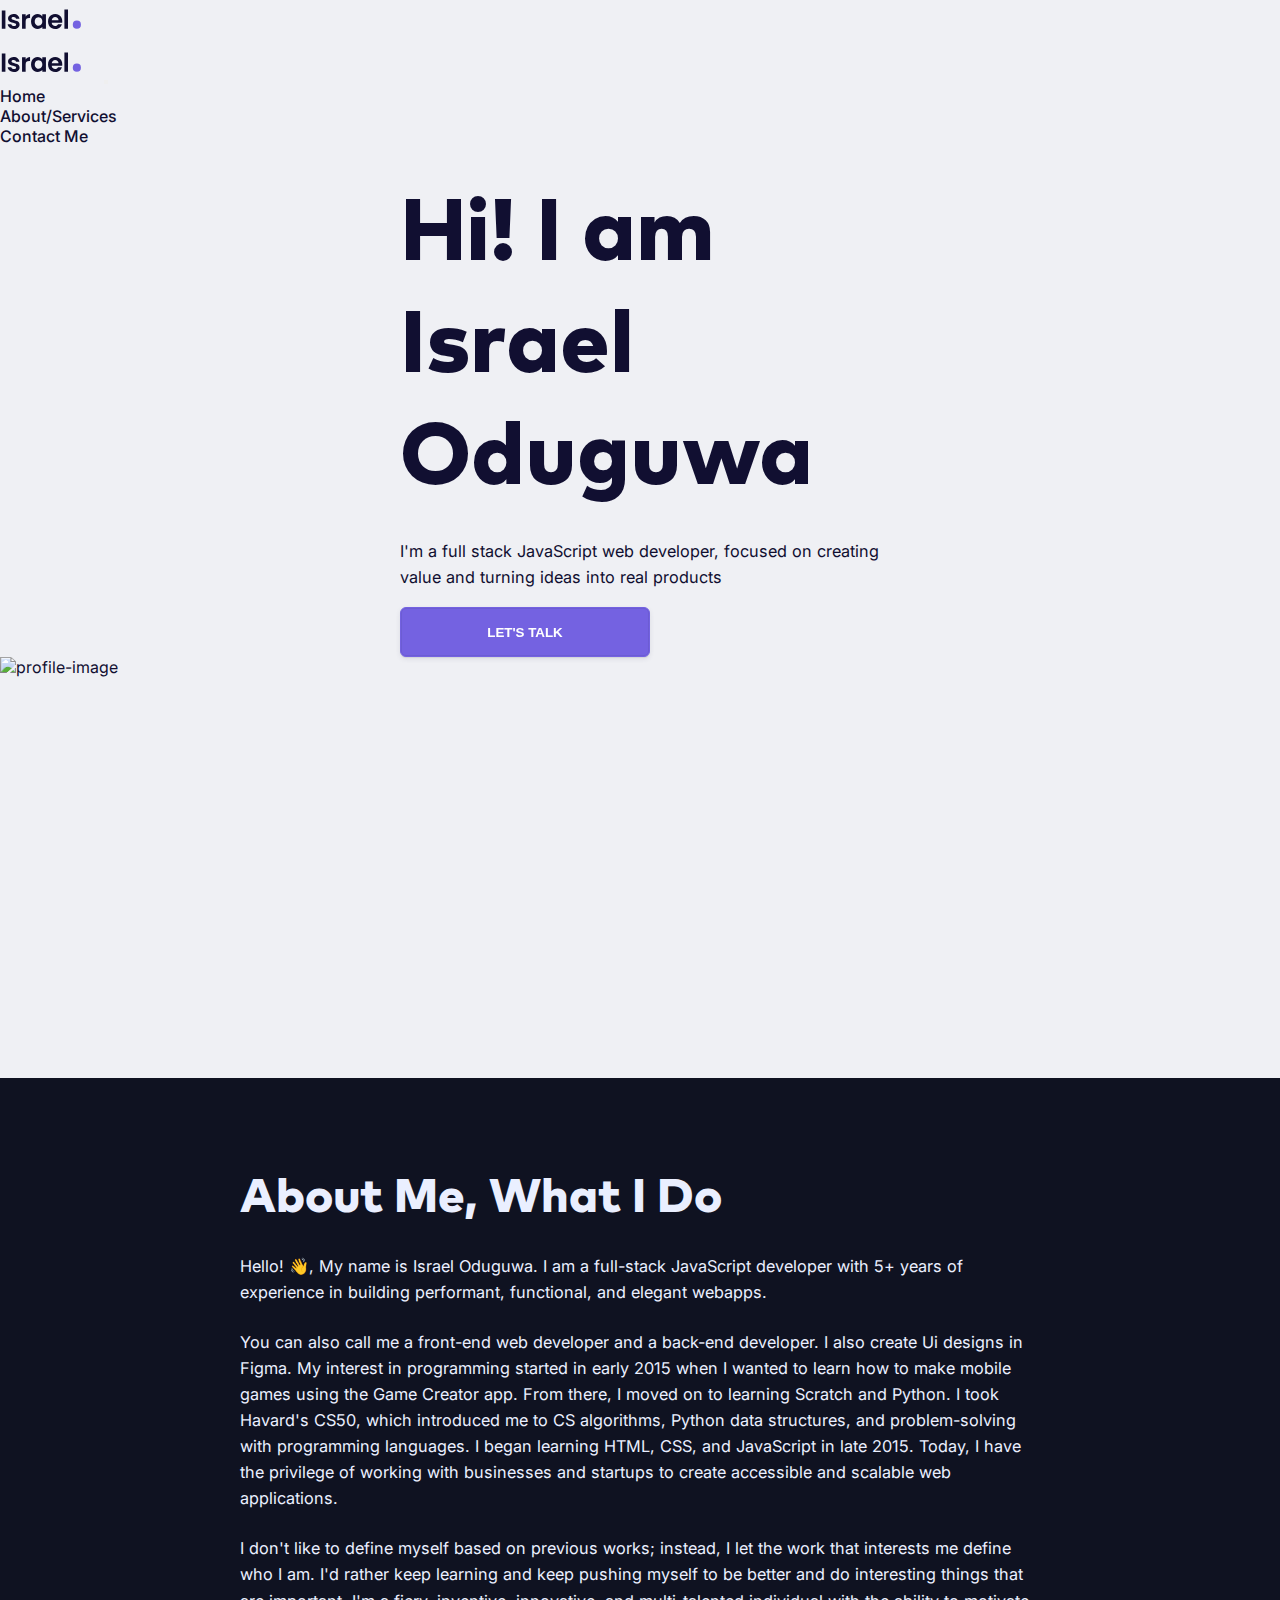
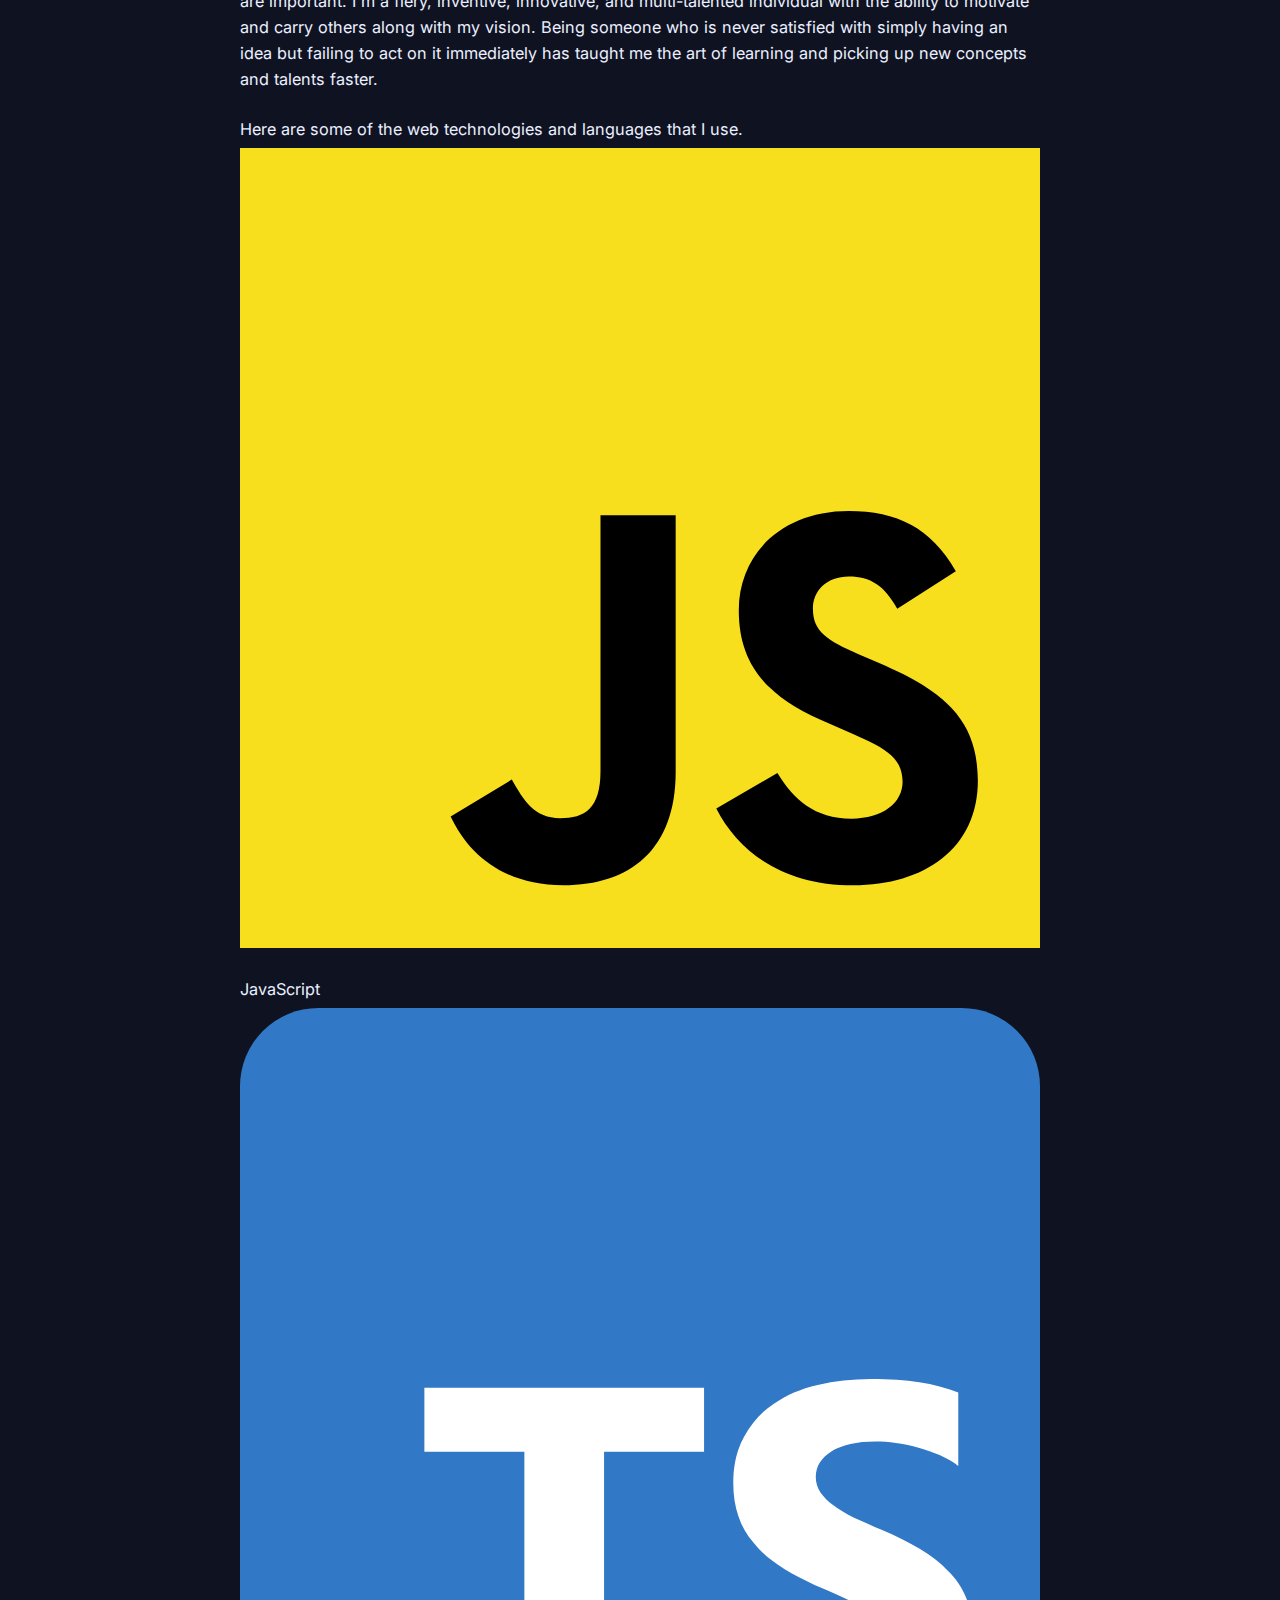
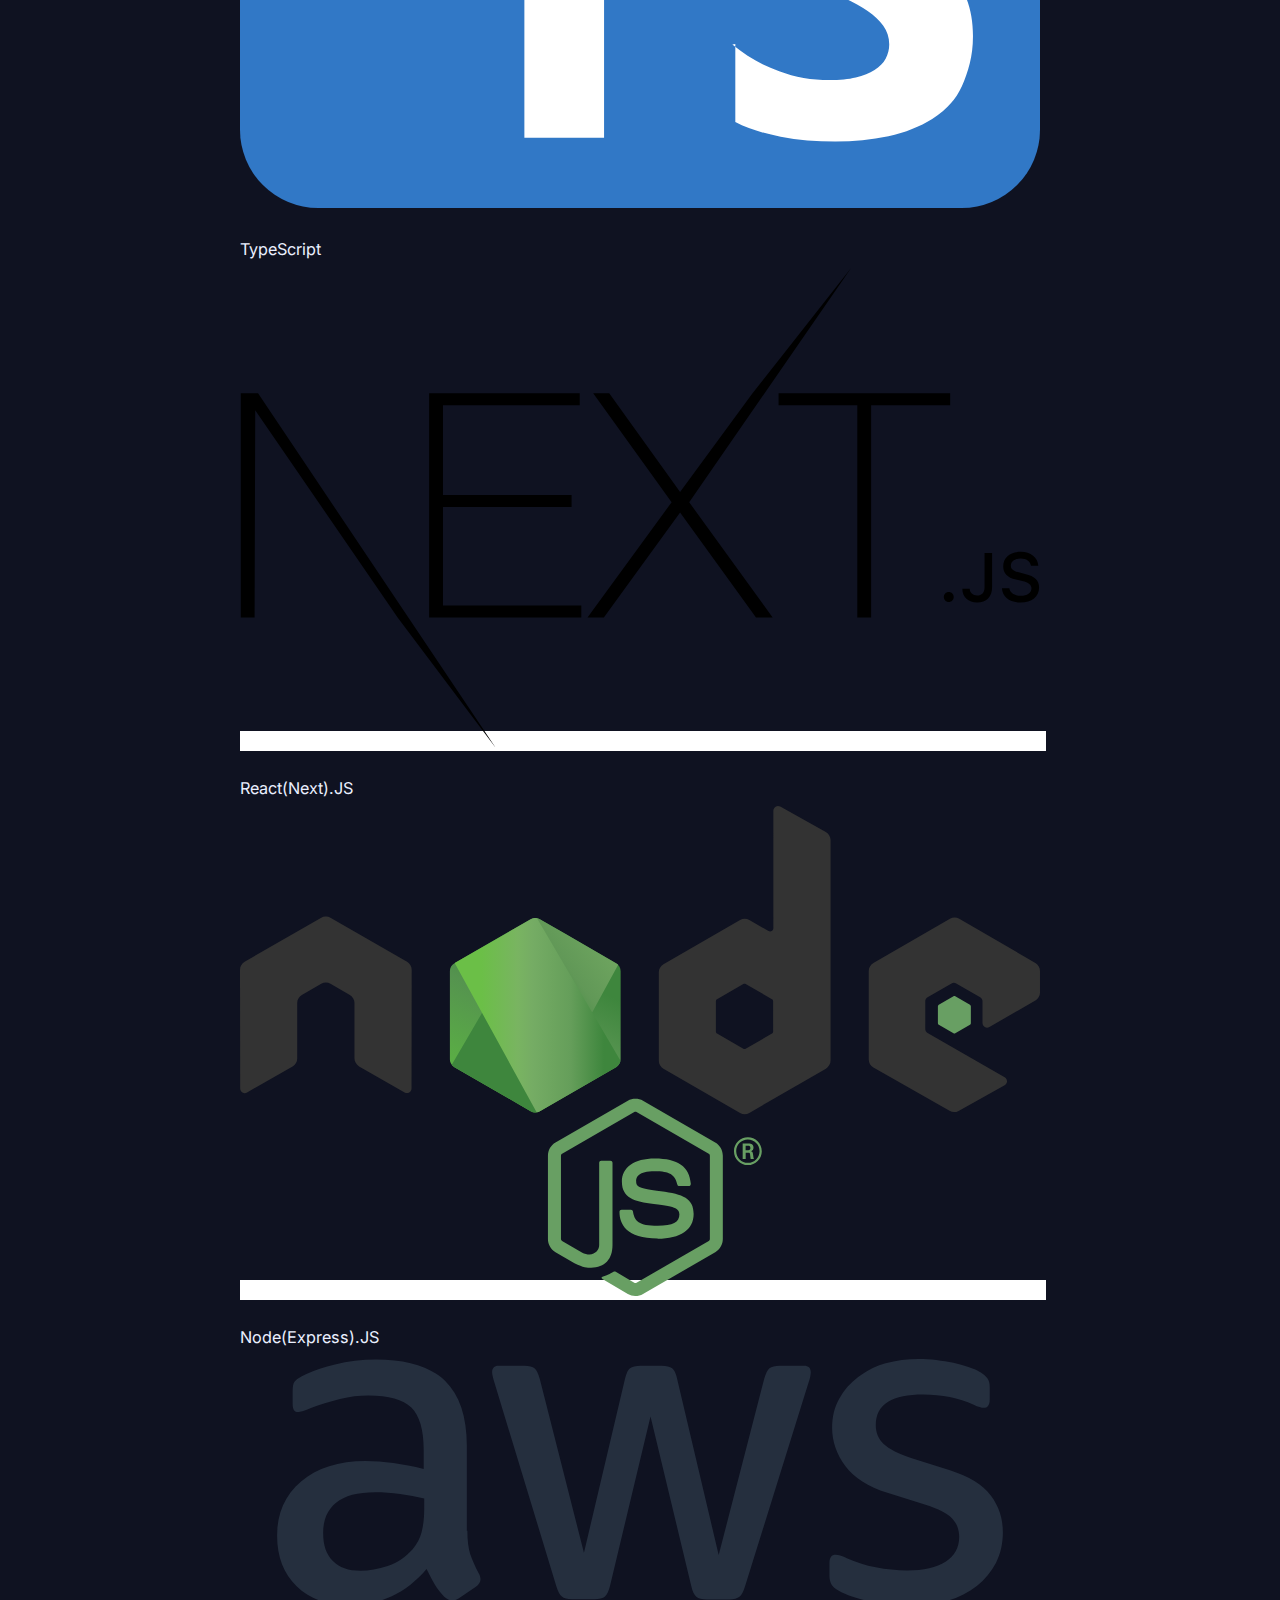
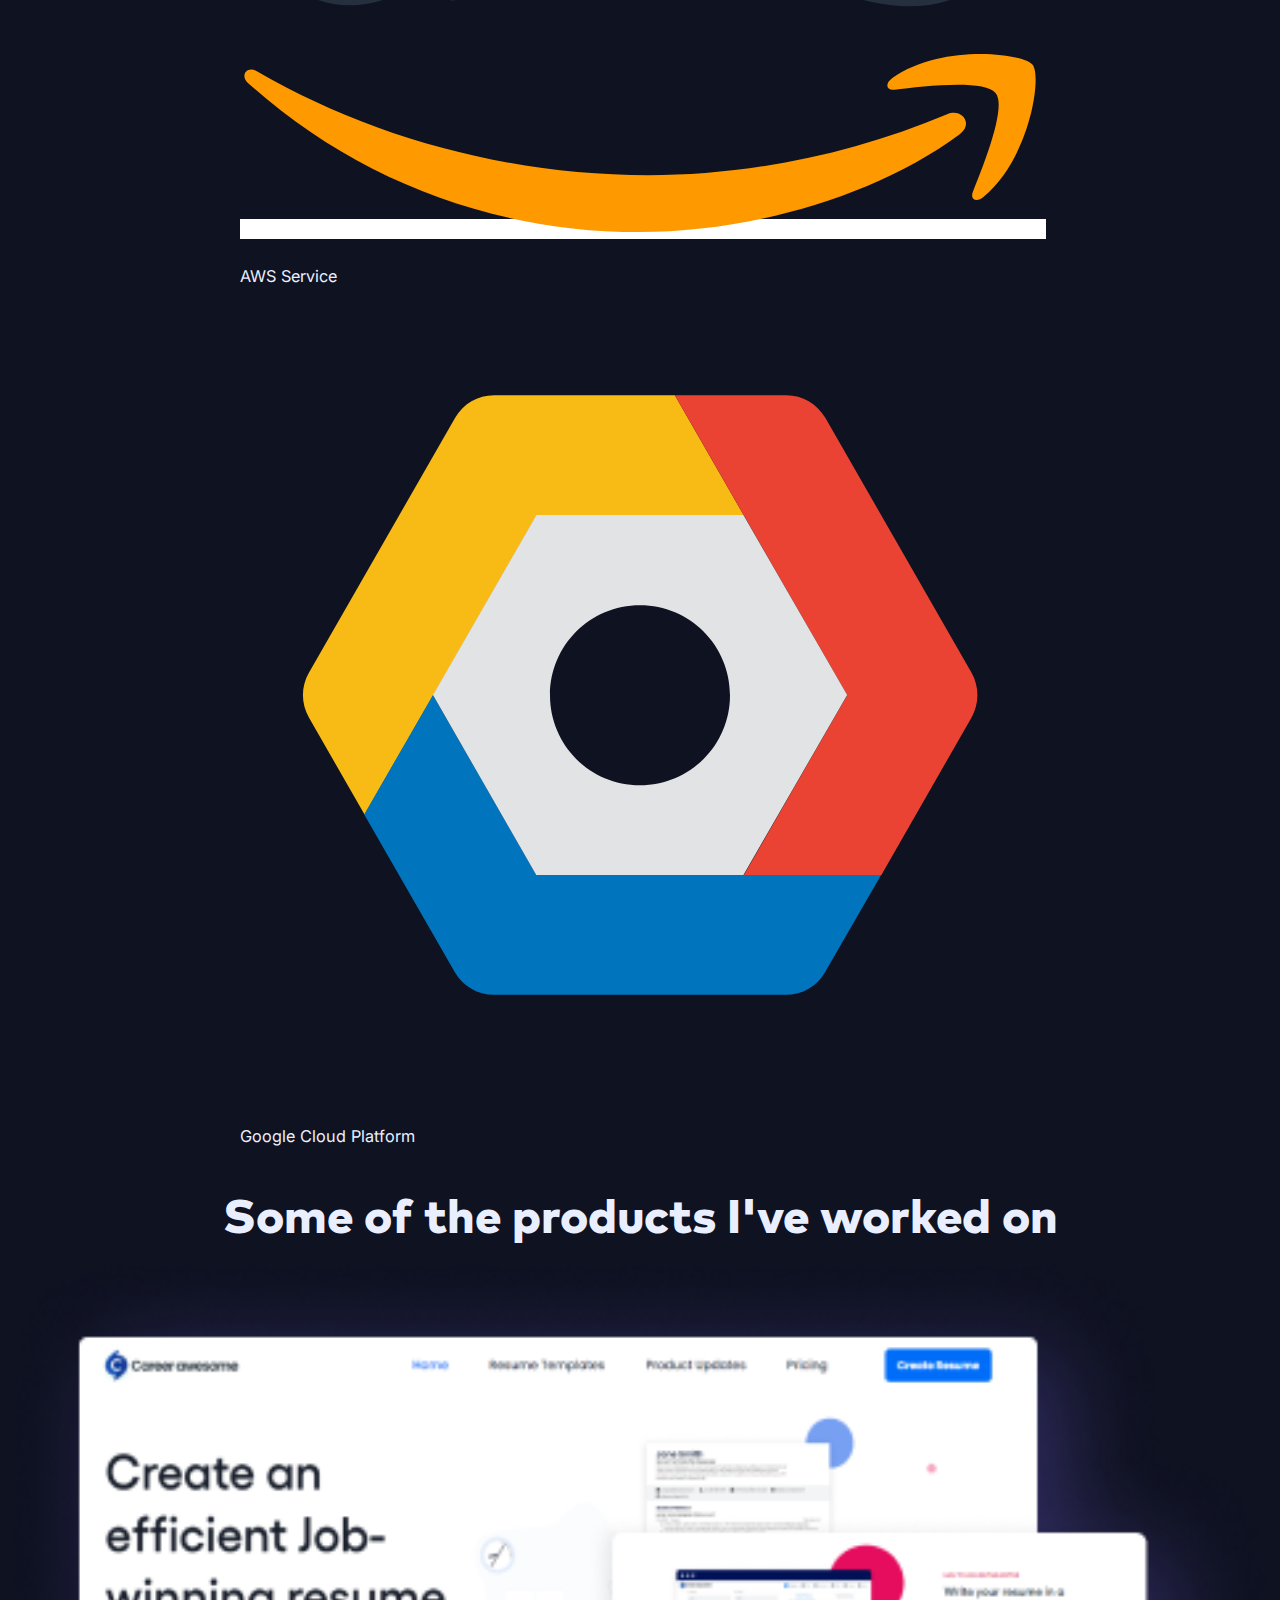
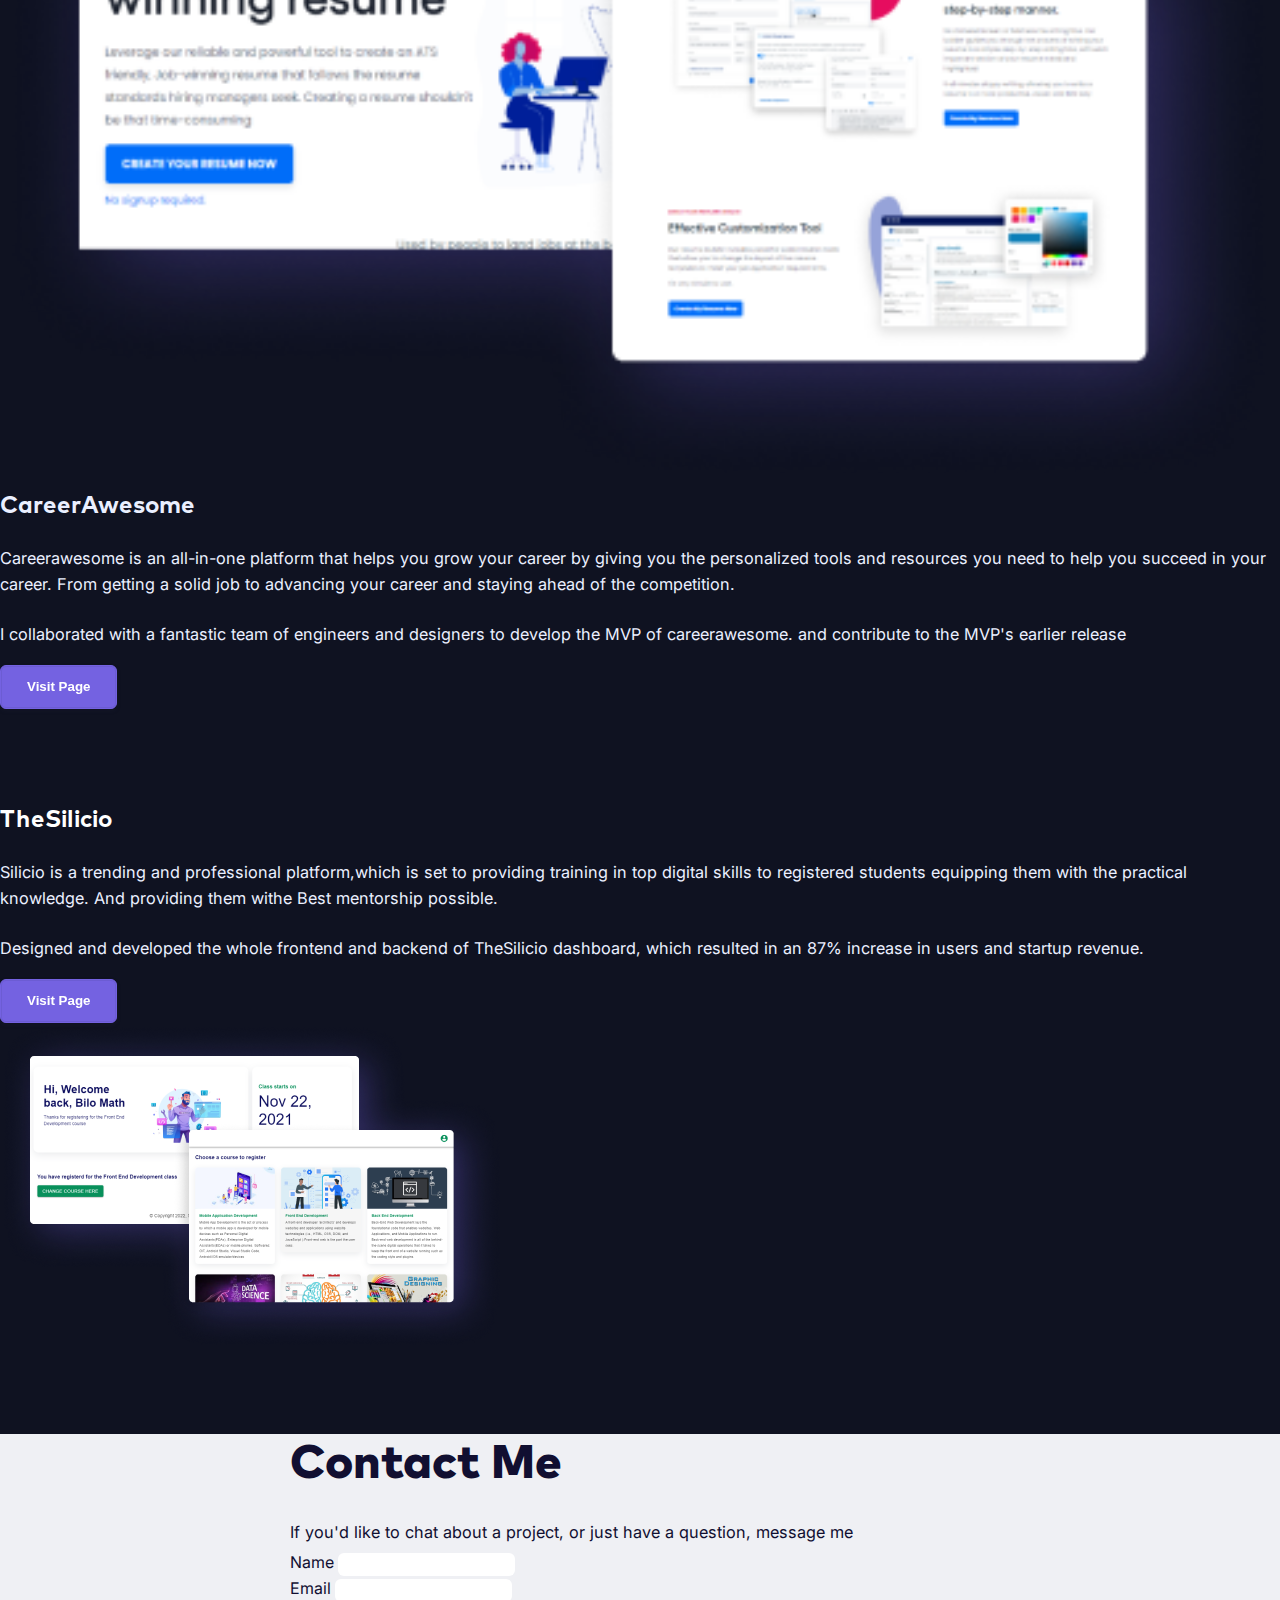
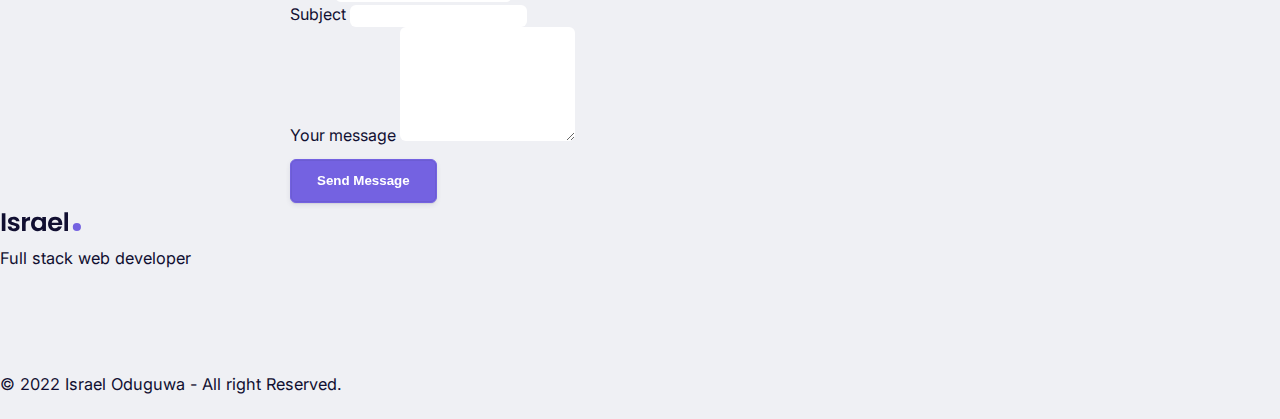
==== commit 3db18896: "Isreal Portfoilio" ====
--- a/index.htm
+++ b/index.htm
@@ -61,9 +61,9 @@
 				<div class="row mt-2">
 					<div class="col-md-5 text-center-sm mt-3 mb-5 header-left">
 						<div style="margin-top:2em">
-							<h1 class="display-1 fw-semibold mb-4">Hi! I Am Israel Oduguwa</h1>
+							<h1 class="display-1 fw-bold mb-4">Hi! I am Israel Oduguwa</h1>
 							<p class="">
-								I'm a full stack JavaScript web developer, focused on creating value to clients and businesses 
+								I'm a full stack JavaScript web developer, focused on creating value and turning ideas into real products
 							</p>
 						</div>
 						<div>
@@ -74,7 +74,7 @@
 					</div>
 					<div class="col-md-7 mt-3 order">
 						<div>
-							<img src="assets/Header.png" style="width:100%" alt="profile-image">
+							<img class="header-img" src="assets/header.png" alt="profile-image">
 						</div>
 					</div>
 				</div>
@@ -86,9 +86,9 @@
 			<div class="row about-pad">
 				<div class="col-md-12">
 					<div style="max-width: 800px; margin: 10px auto 40px auto">
-						<h2 class="mb-3 text-center no-text-center-sm">About Me, What I Do</h2>
+						<h2 class="mb-3">About Me, What I Do</h2>
 						<p class=" mb-2">
-								Hello! My name is Israel Oduguwa.
+								Hello! 👋, My name is Israel Oduguwa.
 								 I am a full-stack JavaScript 
 								 developer with 5+ years of experience in building performant, 
 								 functional, and elegant webapps.
@@ -139,7 +139,7 @@
 				</div>
 				<div class="col-md-12 mt-5">
 					<div>
-						<h2 class="text-center mt-5 no-text-center-sm">
+						<h2 class="mt-5 no-text-center-sm">
 							Some of the products I've worked on
 						</h2>
 						<div>
@@ -152,7 +152,7 @@
 													<div >
 															<h5 class="card-title">
 																<a style="color: #eaefff" href="https://www.careerawesome.xyz">
-																	Career Awesome 
+																	CareerAwesome 
 																</a>
 															</h5>
 															<p class="card-text">
@@ -180,7 +180,7 @@
 																Silicio is a trending and professional platform,which is set to providing training in top digital skills to registered students equipping them with the practical knowledge. And providing them withe Best mentorship possible.</p>
 														
 															<p class="card-text">
-																	Designed and developed the whole frontend and backend of TheSilicio dashboard, which resulted in an 87% increase in registered users and startup revenue.
+																	Designed and developed the whole frontend and backend of TheSilicio dashboard, which resulted in an 87% increase in users and startup revenue.
 															</p>
 															<button class="primary-btn">
 																	<a style="color: white" href="https://www.thesilicio.com">Visit Page</a>
@@ -201,8 +201,8 @@
 	<section id="contacts">
 		<div class="container mt-5">
 			<div class="mt-5 contacts">
-				<h2 class="text-center no-text-center-sm">Contact Me</h2>
-				<p class="text-center no-text-center-sm mb-3">
+				<h2 class="">Contact Me</h2>
+				<p class="mb-3">
 					If you'd like to chat about a project, or just have a 
 					question, message me
 				</p>
@@ -214,13 +214,13 @@
 								<!--Grid column-->
 								<div class="col-md-6">
 									<div class="md-form mb-0">
-										<label for="name" class="form-label">Your name</label>
+										<label for="name" class="form-label">Name</label>
 										<input type="text" id="name" name="name" class="form-control">						
 									</div>
 								</div>
 								<div class="col-md-6">
 									<div class="md-form mb-0">
-										<label for="email" class="form-label">Your email</label>
+										<label for="email" class="form-label">Email</label>
 										<input type="text" id="email" name="email" class="form-control">									
 									</div>
 								</div>
@@ -237,14 +237,14 @@
 								<div class="col-md-12">
 									<div class="md-form">
 										<label class="form-label" for="message">Your message</label>
-										<textarea type="text" id="message" name="message" rows="4" class="form-control md-textarea"></textarea>						
+										<textarea type="text" id="message" name="message" rows="5" class="form-control md-textarea"></textarea>						
 									</div>
 								</div>
 								<div class="col-md-12 mt-3">
 									<div data-netlify-recaptcha="true"></div>
 								</div>
 							</div>
-							<div class="text-center no-text-center-sm mt-3 text-md-left">
+							<div class="mt-3 text-md-left">
 								<input type="submit" value="Send Message" class="btn primary-btn"/>
 							</div>
 						</form>
--- a/style.css
+++ b/style.css
@@ -3,7 +3,7 @@
     padding:0;
 }
 .navGap{
-    gap:40px
+    gap:40px;
 }
 body{
     color:#110F31!important;
@@ -11,11 +11,17 @@
     font-family: 'Inter', sans-serif;
     /* font-family: 'Poppins', sans-serif; */
 }
+h1, h2, h3, h4, h5, h6{
+    font-family: 'Mark Pro', sans-serif;
+}
 h2{
-    font-weight: 600;
+    font-weight: 800;
+    font-size: 2rem;
+    font-family: 'Mark Pro', sans-serif;
 }
 h5{
     font-weight: 600;
+    font-size: 1.5rem;
 }
 p{
     line-height: 1.6;
@@ -44,6 +50,9 @@
     background: #eff0f4;
     /* padding-bottom:2rem;  */
 }
+.form-control {
+    border: 0;
+}
 .bg-dark{
     background-color: #0f1221!important;
 }
@@ -65,17 +74,17 @@
     color: #110F31;
 }
 .nav-item a:hover{
-    color: #7462e1
+    color: #7462e1;
 }
 .social-links a {
     display: inline-flex;
     margin: 0 16px 0 0;
-    font-size: 1.3rem;
+    font-size: 1.5rem;
     color:#110F31!important;
     text-align: center;
 }
 .social-links a:hover {
-   color: #7462e1
+   color: #7462e1;
 }
 .order{
     order: -1;
@@ -90,7 +99,13 @@
     line-height: 1.7;
     border-radius: 6px;
 }
+.header-img{
+    width: 100%;
+}
 @media (min-width: 768px){
+    .header-img{
+        width: 95%;
+    }
     .order {
         order: 0;
     }
@@ -100,10 +115,19 @@
     .no-text-center-sm{
         text-align: center!important;
     }
-}
-
+    h2{
+        font-weight: 800;
+        font-size: 3rem;
+        font-family: 'Mark Pro', sans-serif;
+    }
+}
 .about-pad{
     padding:5rem 0;
+}
+@media (min-width: 1200px){
+.display-1 {
+    font-size: 5.5rem;
+}
 }
 .primary-btn{
     appearance: button;
@@ -159,3 +183,27 @@
     background: #0f1221;
     color:#eaefff;
 }
+
+/* Fonts */
+/* Fira Sans Bold */
+@font-face {
+    font-family: "Mark Pro";
+    src: url('font/Mark-Pro-Bold.ttf');
+    font-weight: 600;
+    font-style: normal;
+  }
+  
+@font-face {
+    font-family: 'Mark pro';
+    src: url('font/MarkPro-Regular.ttf');
+    font-weight: normal;
+    font-style: normal;
+}
+
+  
+@font-face {
+    font-family: 'Mark pro';
+    src: url('font/Mark-Pro-Heavy.ttf');
+    font-weight: 700;
+    font-style: normal;
+}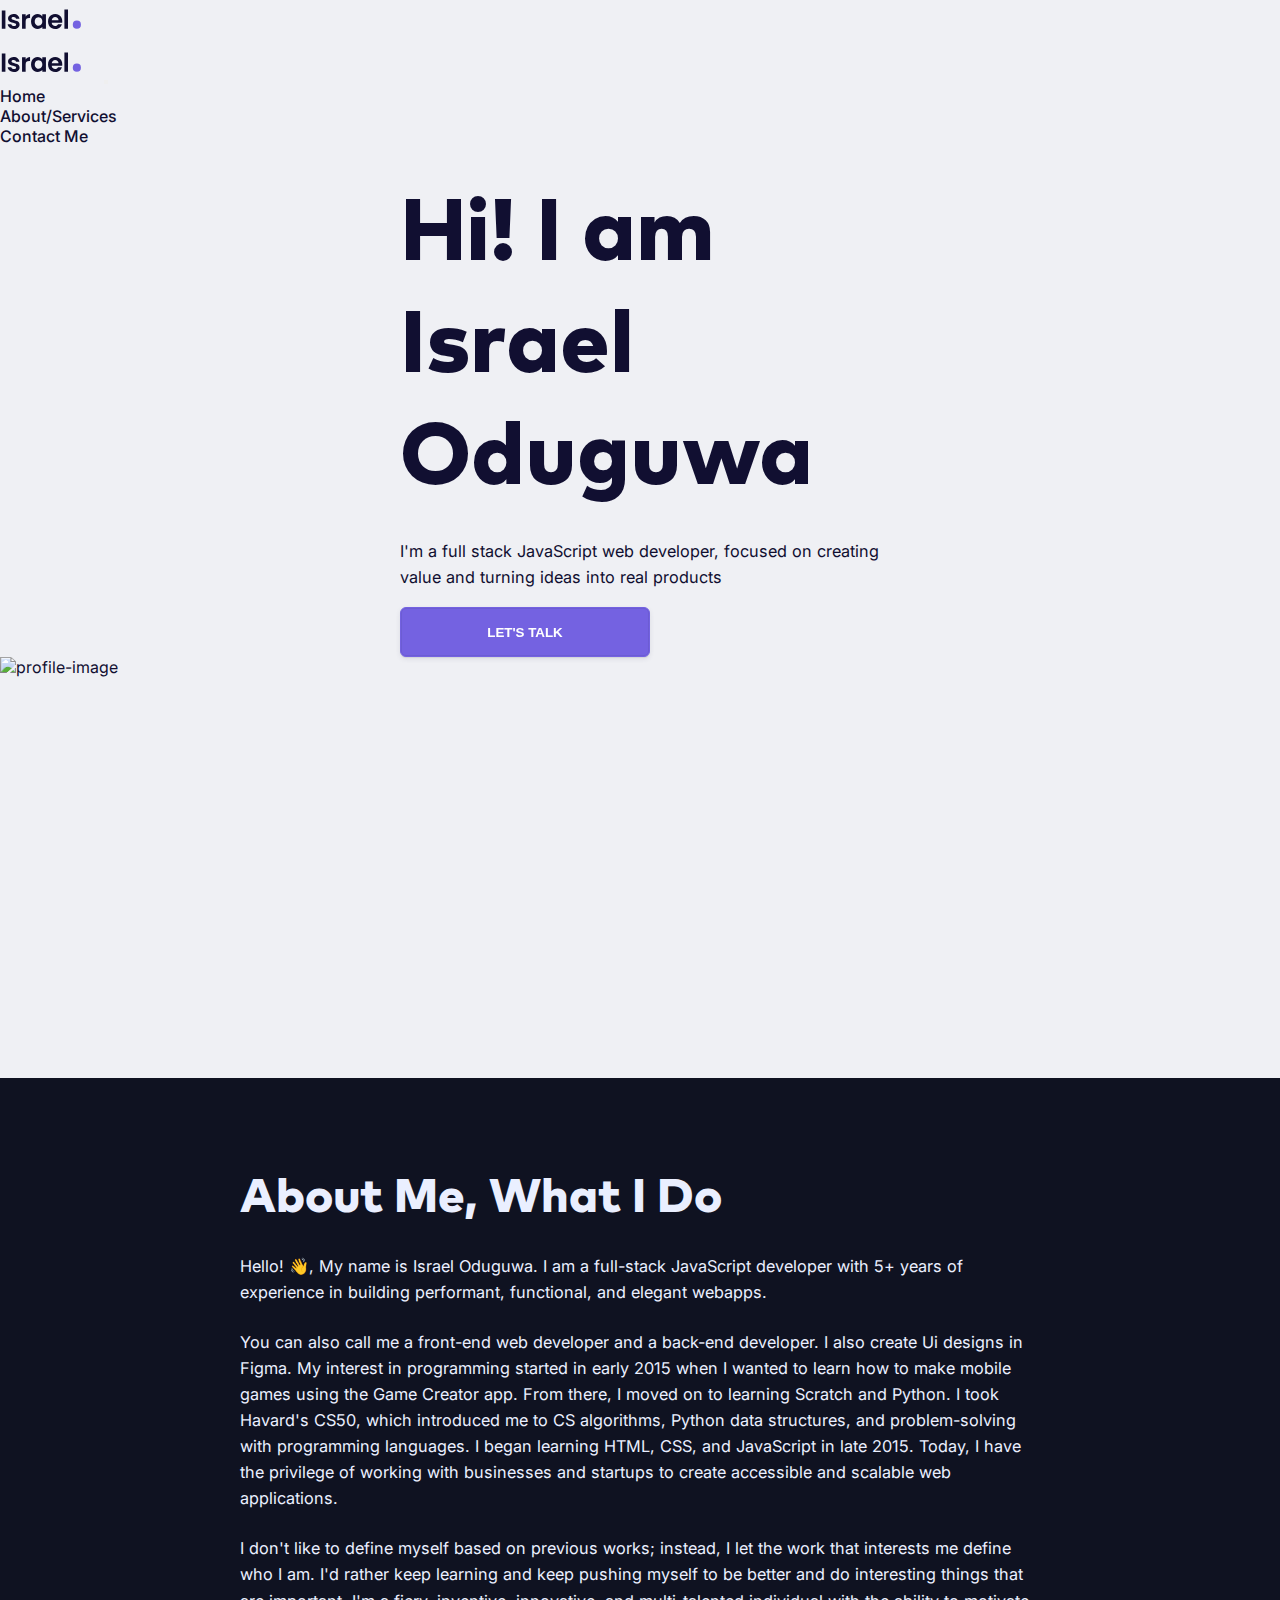
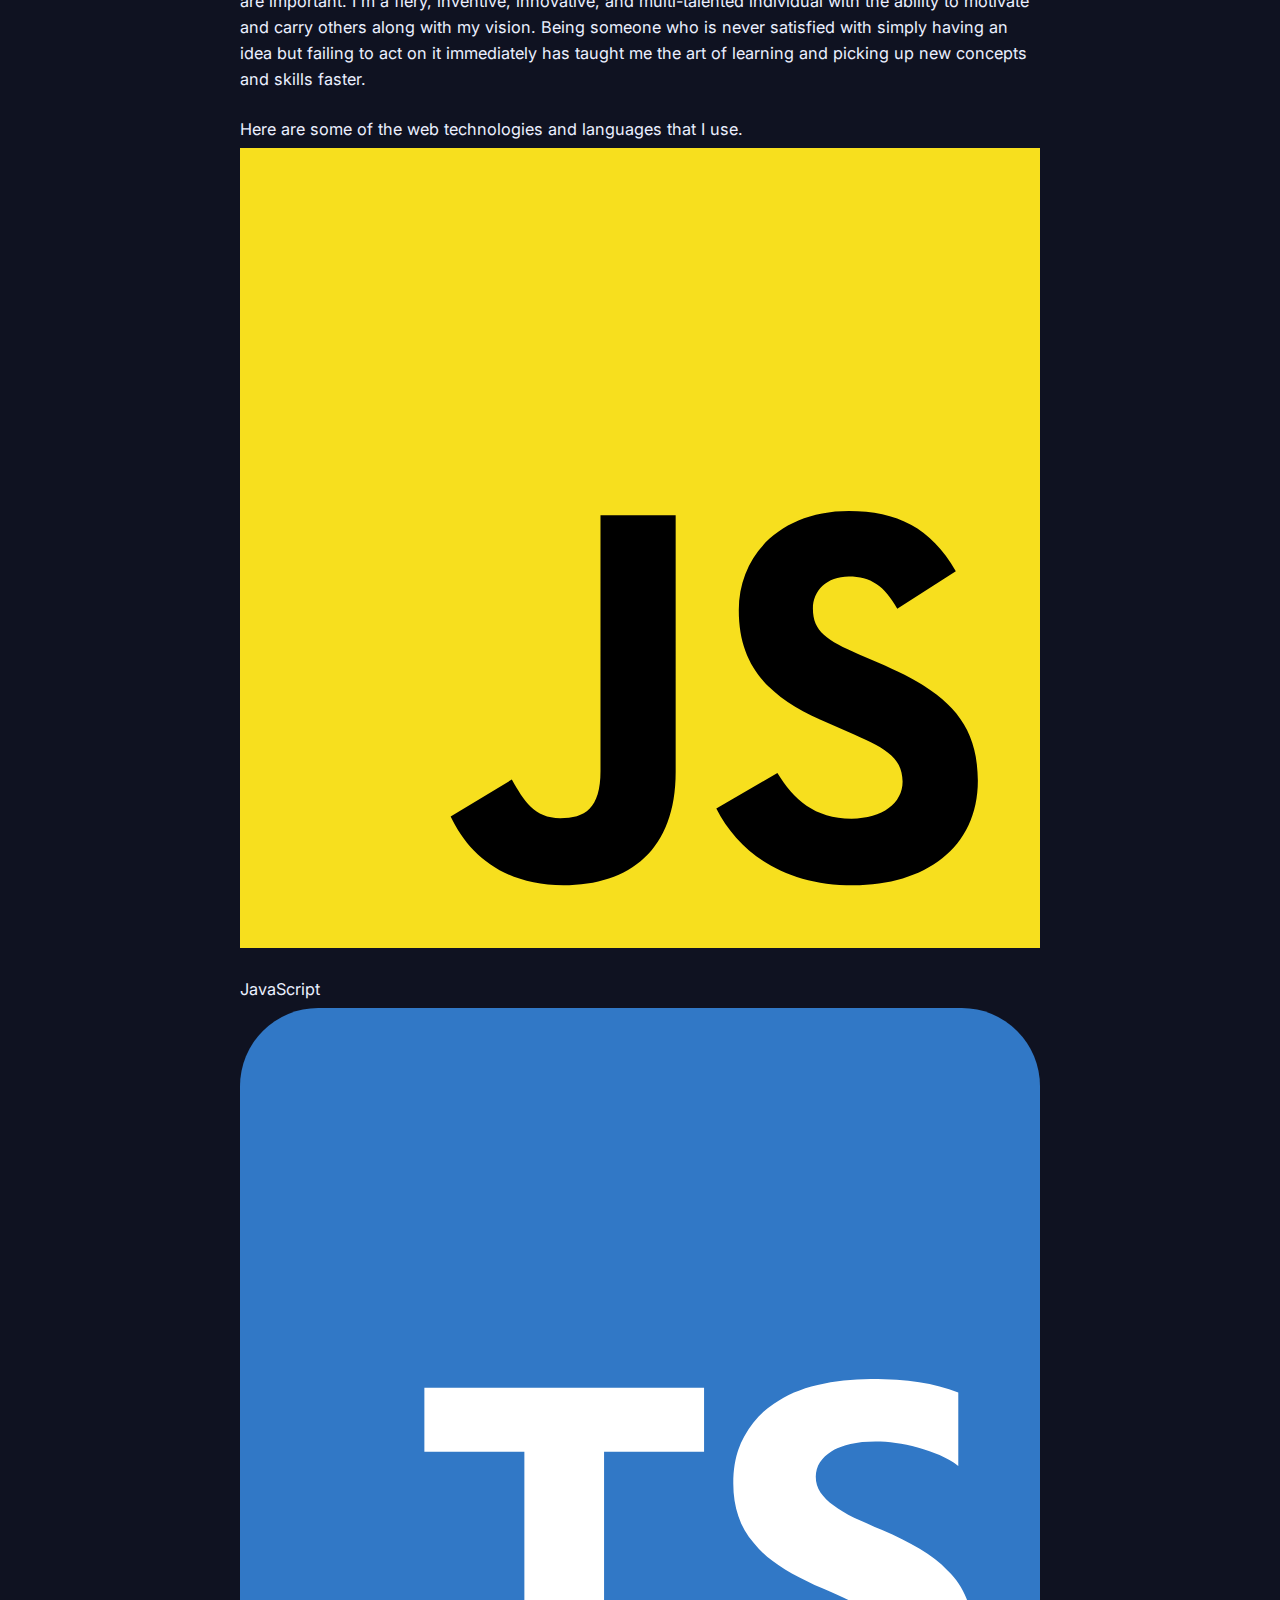
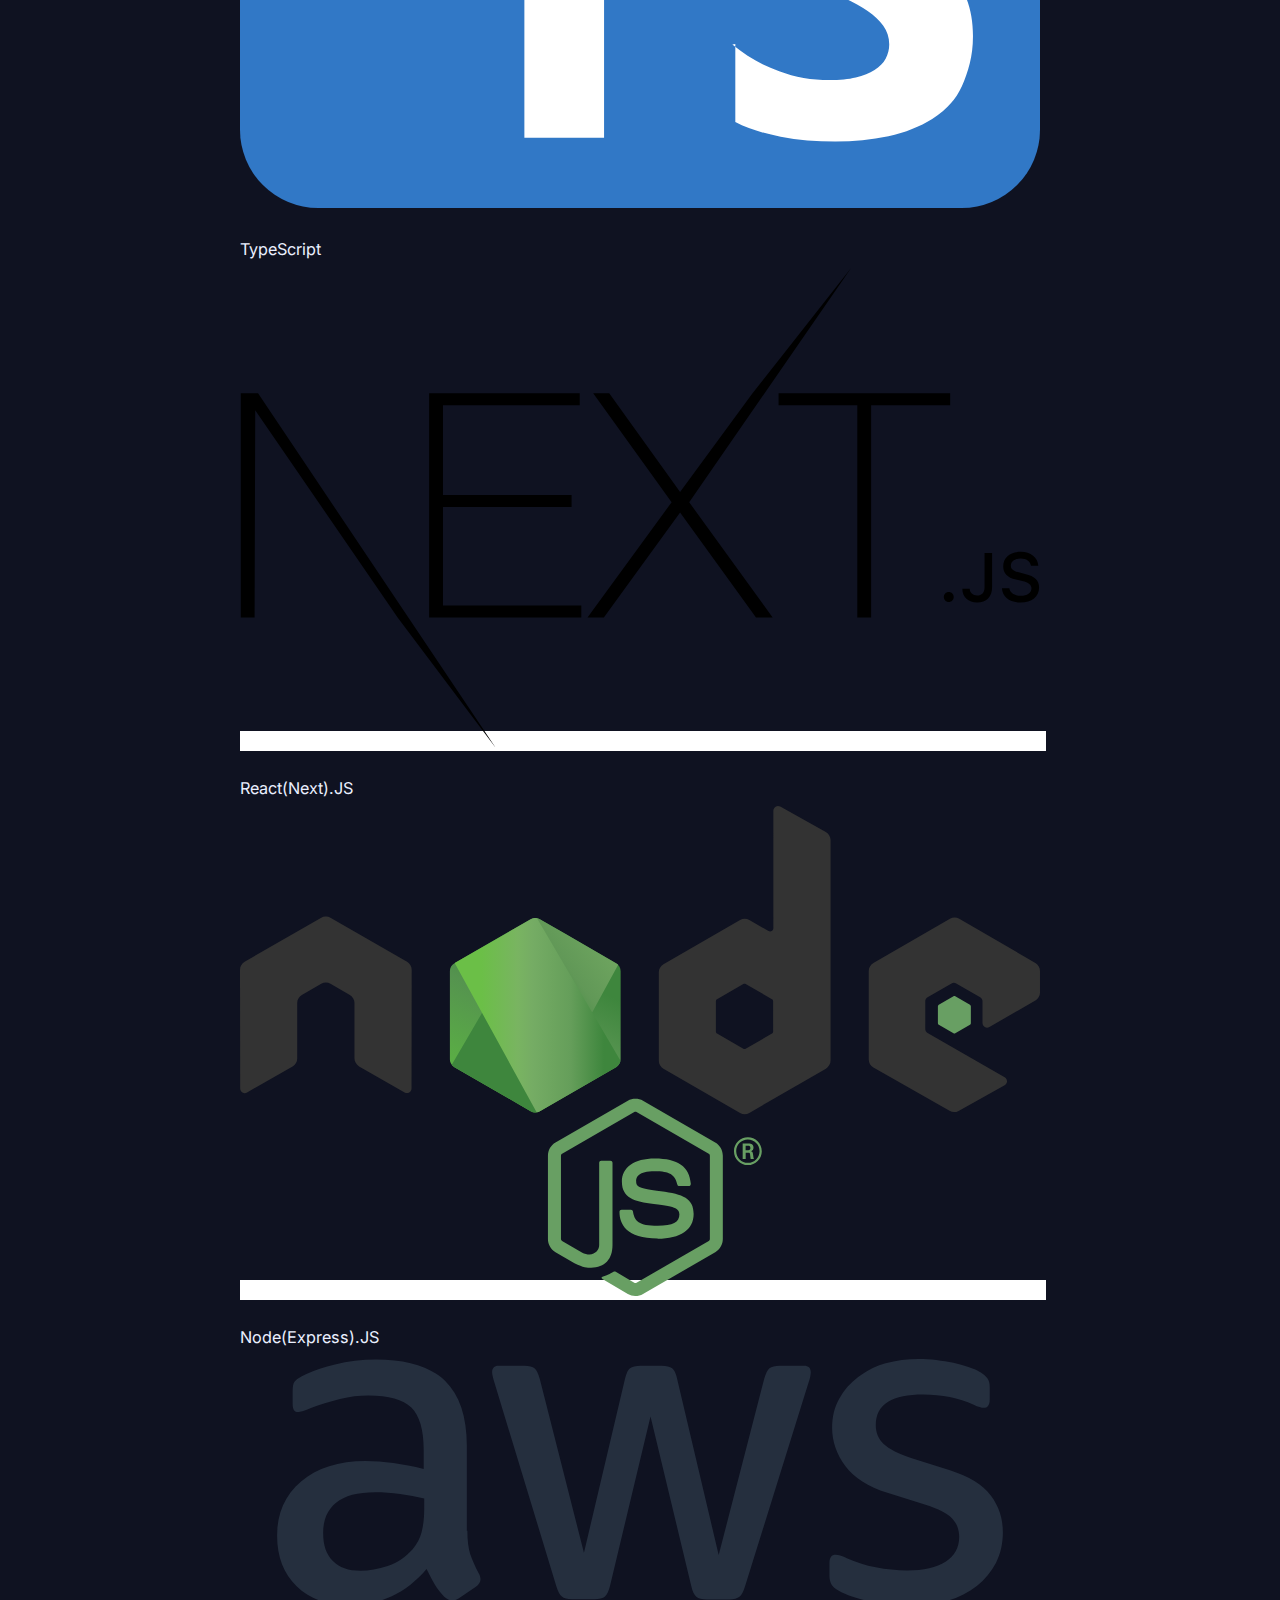
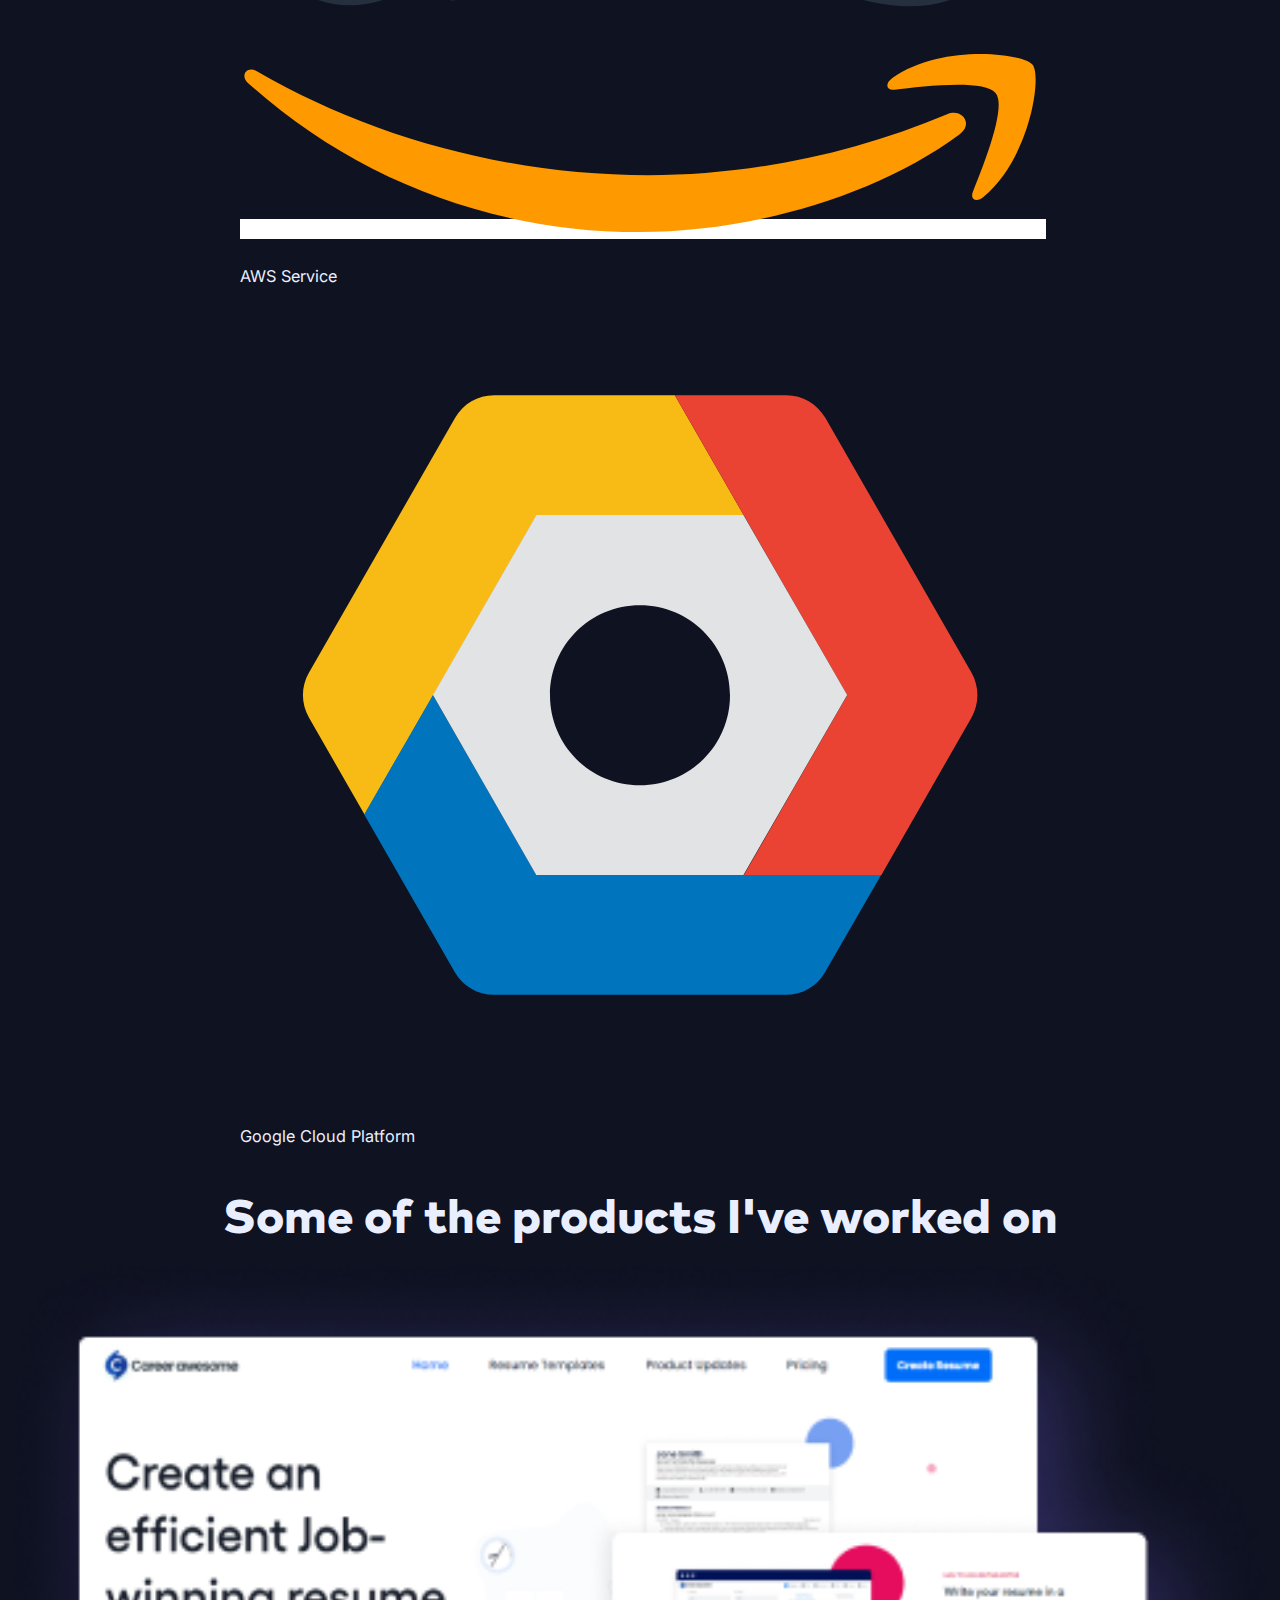
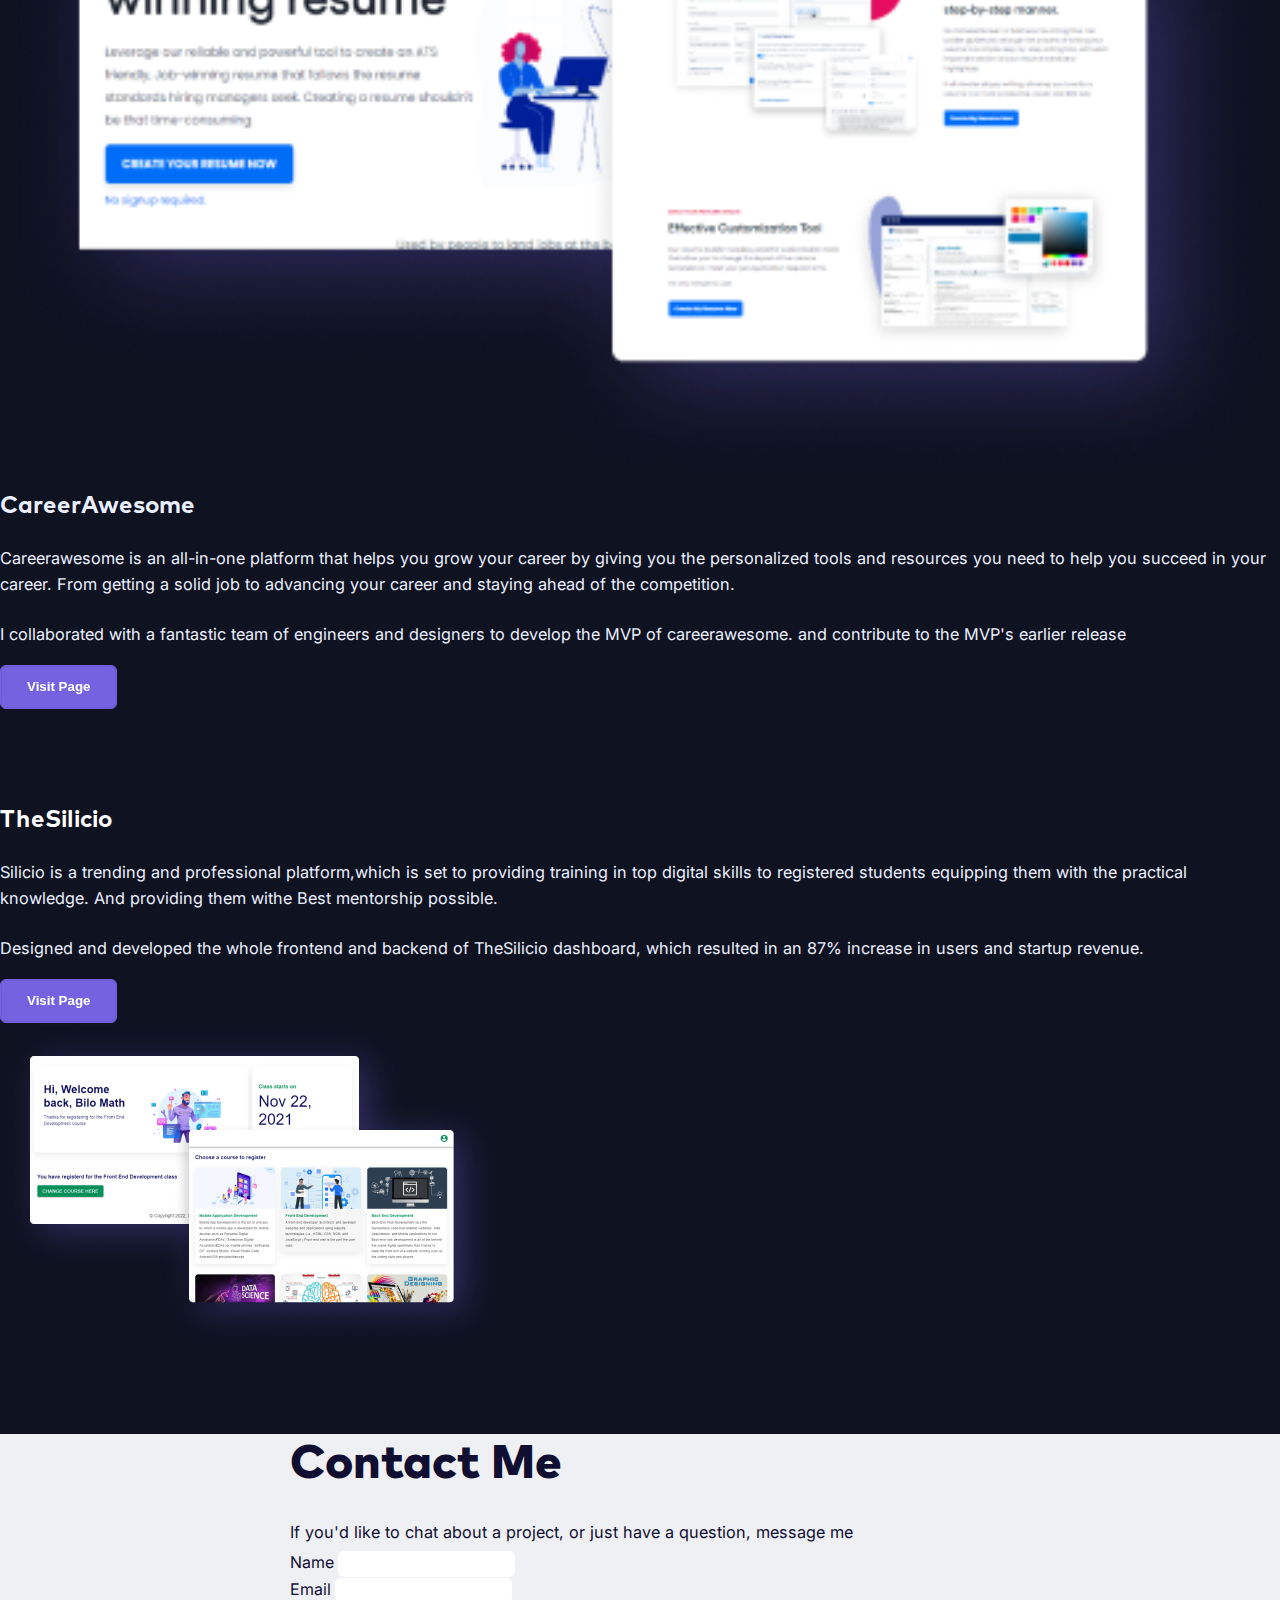
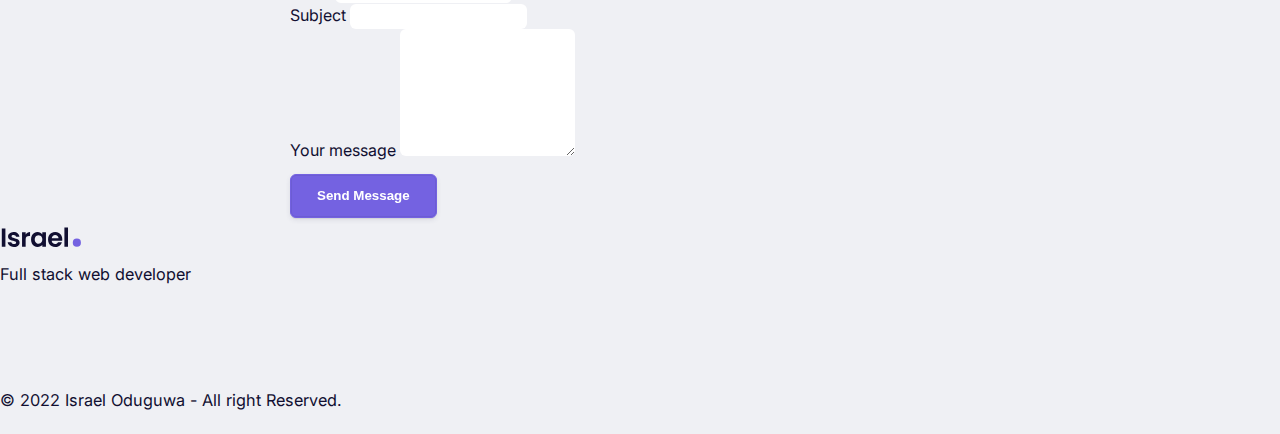
==== commit c55605c1: "Isreal Portfoilio" ====
--- a/index.htm
+++ b/index.htm
@@ -3,7 +3,25 @@
 <head>
 	<meta charset="UTF-8">
 	<meta name="viewport" content="width=device-width, initial-scale=1.0">
+	<!-- Primary Meta Tags -->
 	<title>Israel Oduguwa</title>
+	<meta name="title" content="Hi! I am Israel Oduguwa">
+	<meta name="description" content="Hello! 👋, My name is Israel Oduguwa. I am a full-stack JavaScript developer with 5+ years of experience in building performant, functional, and elegant webapps.">
+
+	<!-- Open Graph / Facebook -->
+	<meta property="og:type" content="website">
+	<meta property="og:url" content="https://israeloduguwa.netlify.app/">
+	<meta property="og:title" content="Hi! I am Israel Oduguwa">
+	<meta property="og:description" content="Hello! 👋, My name is Israel Oduguwa. I am a full-stack JavaScript developer with 5+ years of experience in building performant, functional, and elegant webapps.">
+	<meta property="og:image" content="assets/Tag Image (2).png">
+
+	<!-- Twitter -->
+	<meta property="twitter:card" content="summary_large_image">
+	<meta property="twitter:url" content="https://israeloduguwa.netlify.app/">
+	<meta property="twitter:title" content="Hi! I am Israel Oduguwa">
+	<meta property="twitter:description" content="Hello! 👋, My name is Israel Oduguwa. I am a full-stack JavaScript developer with 5+ years of experience in building performant, functional, and elegant webapps.">
+	<meta property="twitter:image" content="assets/Tag Image (2).png">
+
 	<link rel="apple-touch-icon" sizes="180x180" href="/assets/apple-touch-icon.png?v23=newfavicon">
 	<link rel="icon" type="image/png" sizes="32x32" href="/assets/favicon-32x32.png?v23=newfavicon">
 	<link rel="icon" type="image/png" sizes="16x16" href="/assets/favicon-16x16.png?v23=newfavicon">
@@ -98,7 +116,7 @@
 								I took Havard's CS50, which introduced me to CS algorithms, Python data structures, and problem-solving with programming languages. I began learning HTML, CSS, and JavaScript in late 2015. Today, I have the privilege of working with businesses and startups to create accessible and scalable web applications.	
 						</p>
 						<p class="mb-2">
-								I don't like to define myself based on previous works; instead, I let the work that interests me define who I am. I'd rather keep learning and keep pushing myself to be better and do interesting things that are important. I'm a fiery, inventive, innovative, and multi-talented individual with the ability to motivate and carry others along with my vision. Being someone who is never satisfied with simply having an idea but failing to act on it immediately has taught me the art of learning and picking up new concepts and talents faster.
+								I don't like to define myself based on previous works; instead, I let the work that interests me define who I am. I'd rather keep learning and keep pushing myself to be better and do interesting things that are important. I'm a fiery, inventive, innovative, and multi-talented individual with the ability to motivate and carry others along with my vision. Being someone who is never satisfied with simply having an idea but failing to act on it immediately has taught me the art of learning and picking up new concepts and skills faster.
 						</p>
 						<p class="mb-2">
 								Here are some of the web technologies and languages that I use.
--- a/style.css
+++ b/style.css
@@ -50,9 +50,7 @@
     background: #eff0f4;
     /* padding-bottom:2rem;  */
 }
-.form-control {
-    border: 0;
-}
+
 .bg-dark{
     background-color: #0f1221!important;
 }
@@ -95,8 +93,13 @@
 .no-text-center-sm{
     text-align: start!important;
 }
+.offcanvas.hiding, .offcanvas.show, .offcanvas.showing {
+    visibility: visible;
+    width: 75%;
+}
 .form-control{
-    line-height: 1.7;
+    line-height: 1.9;
+    border: 0;
     border-radius: 6px;
 }
 .header-img{
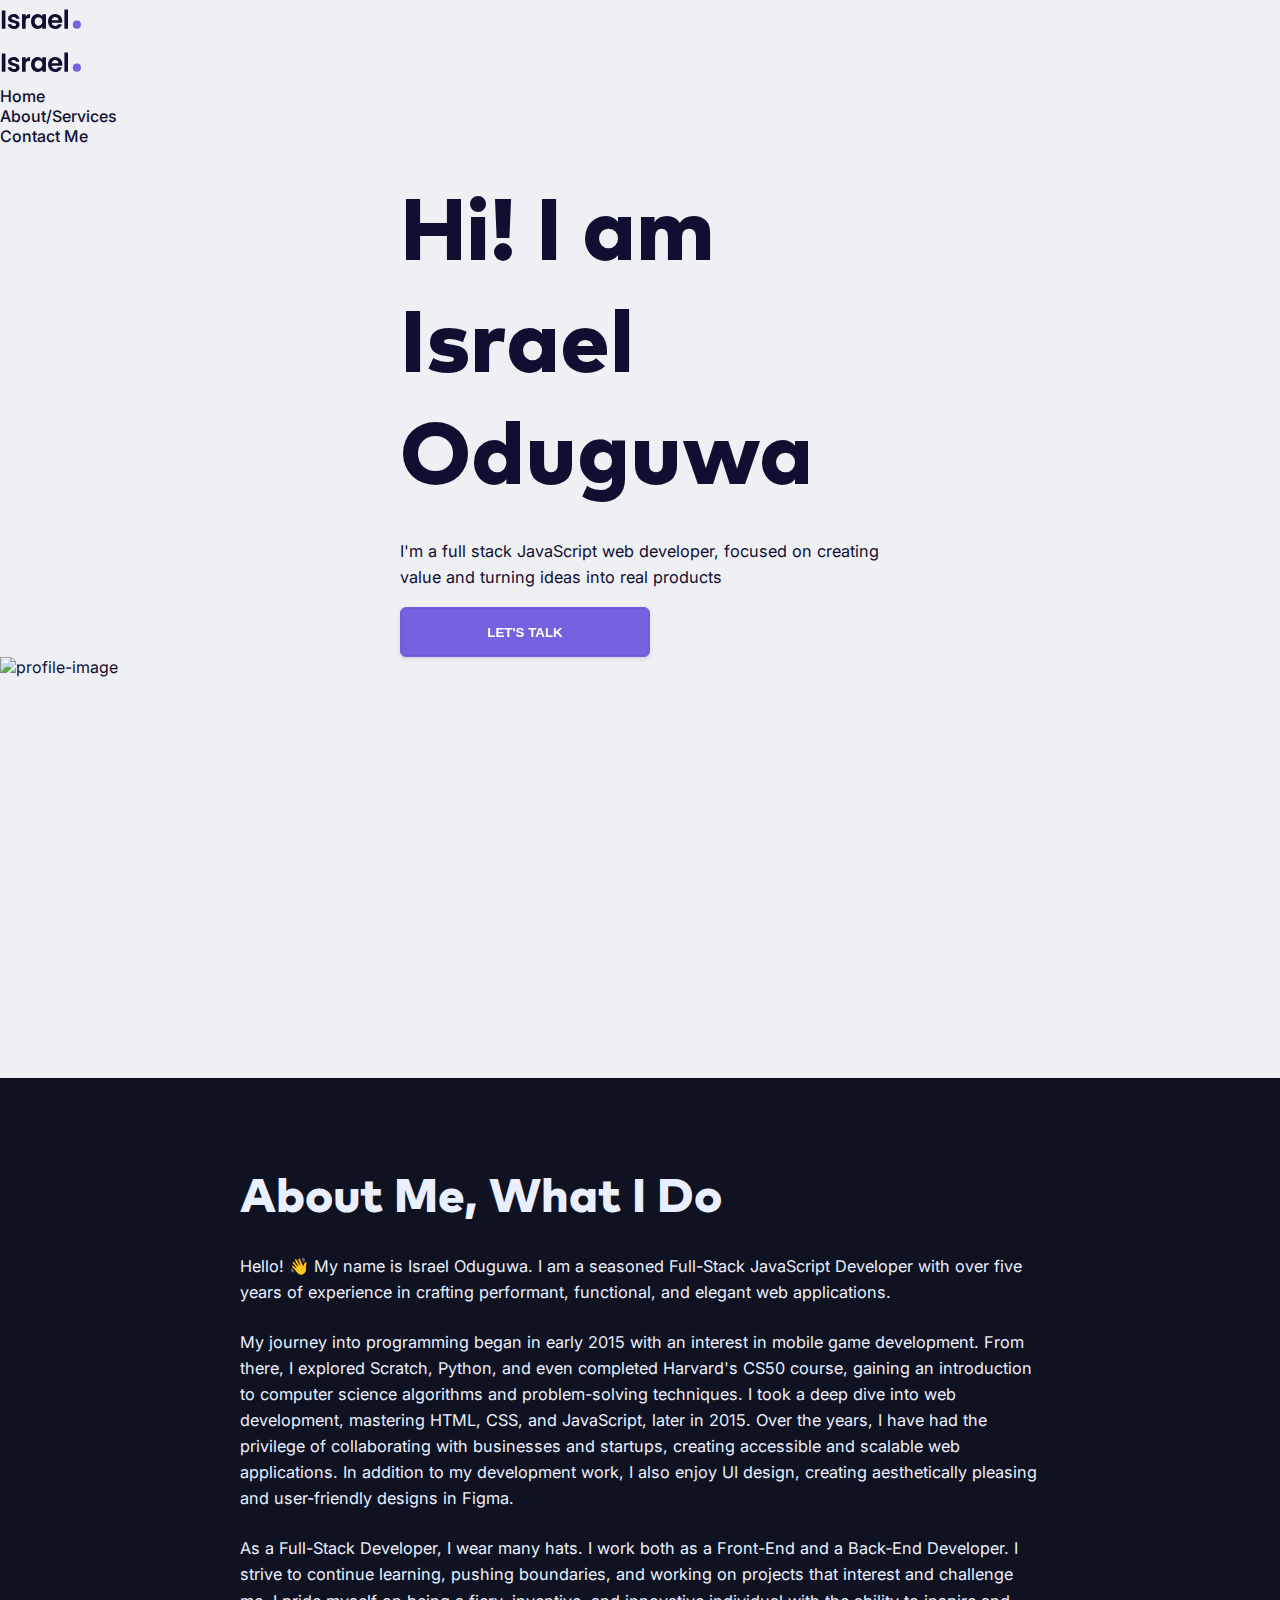
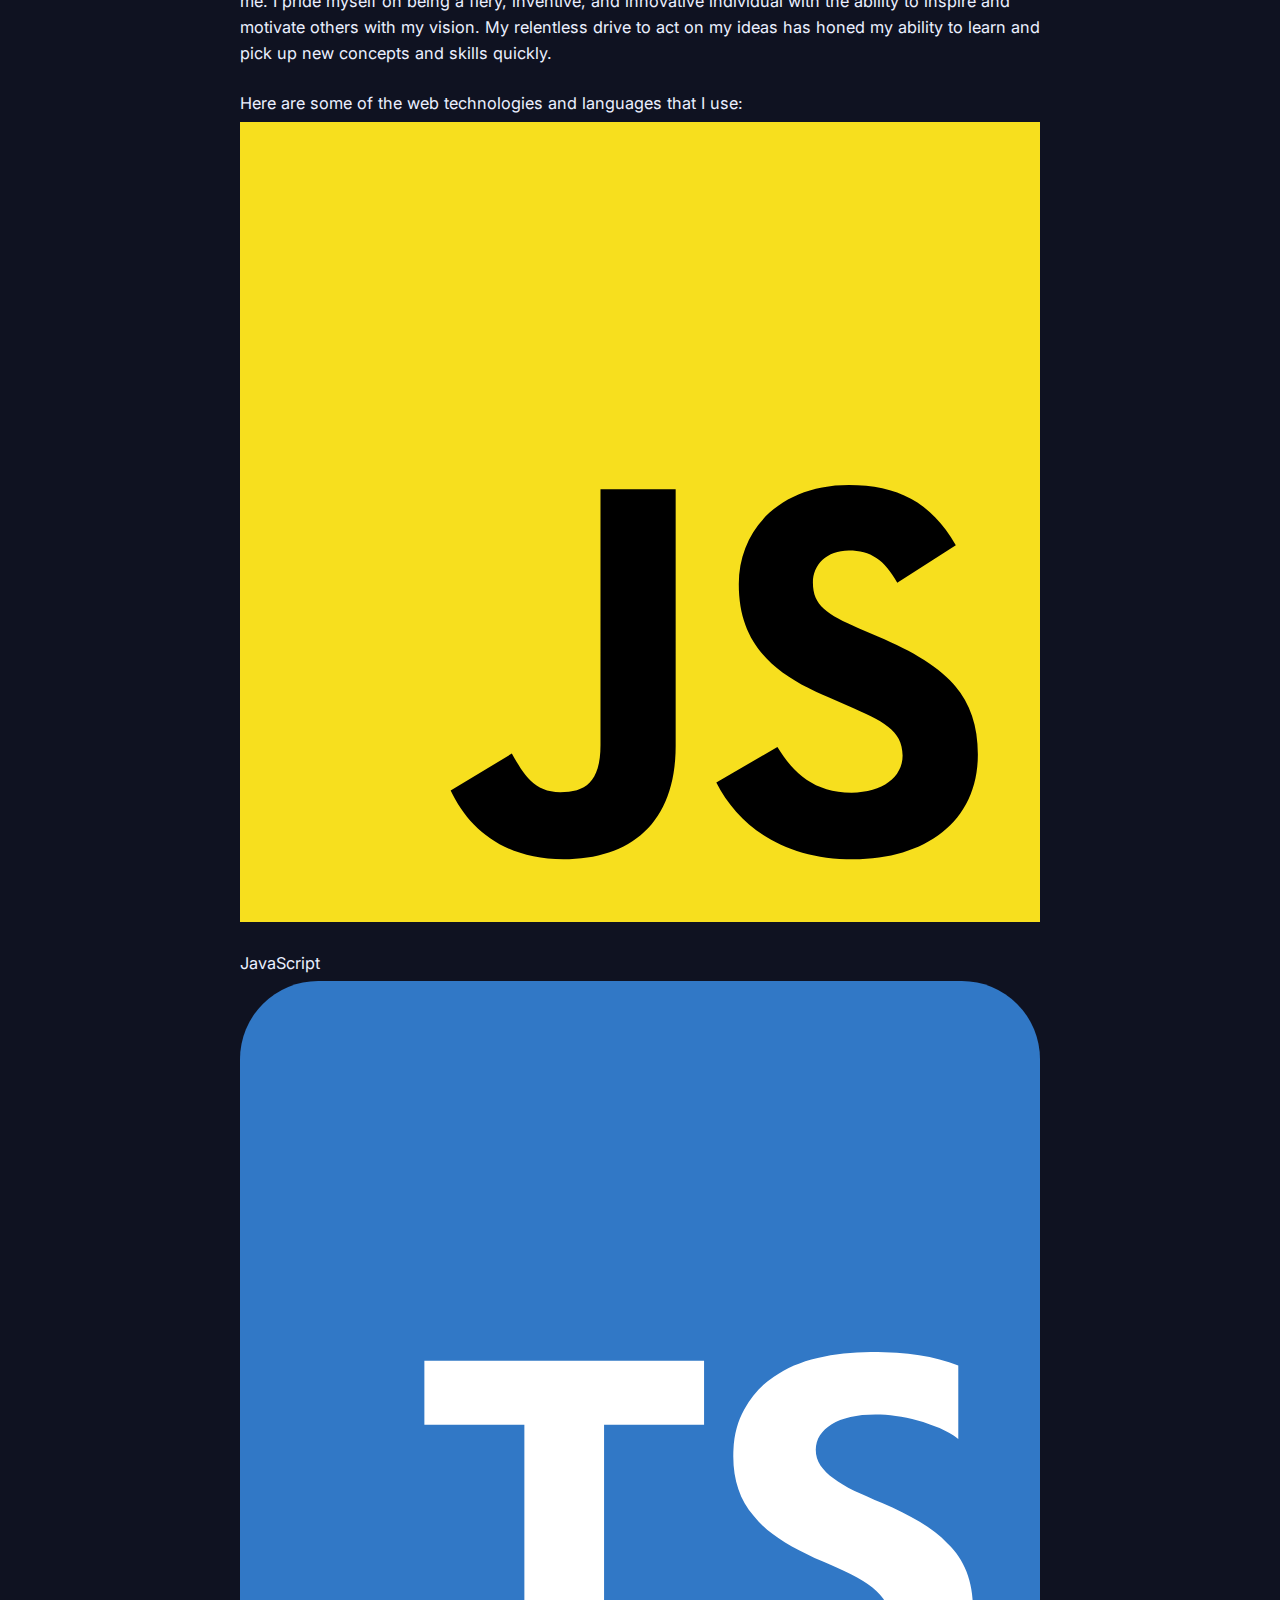
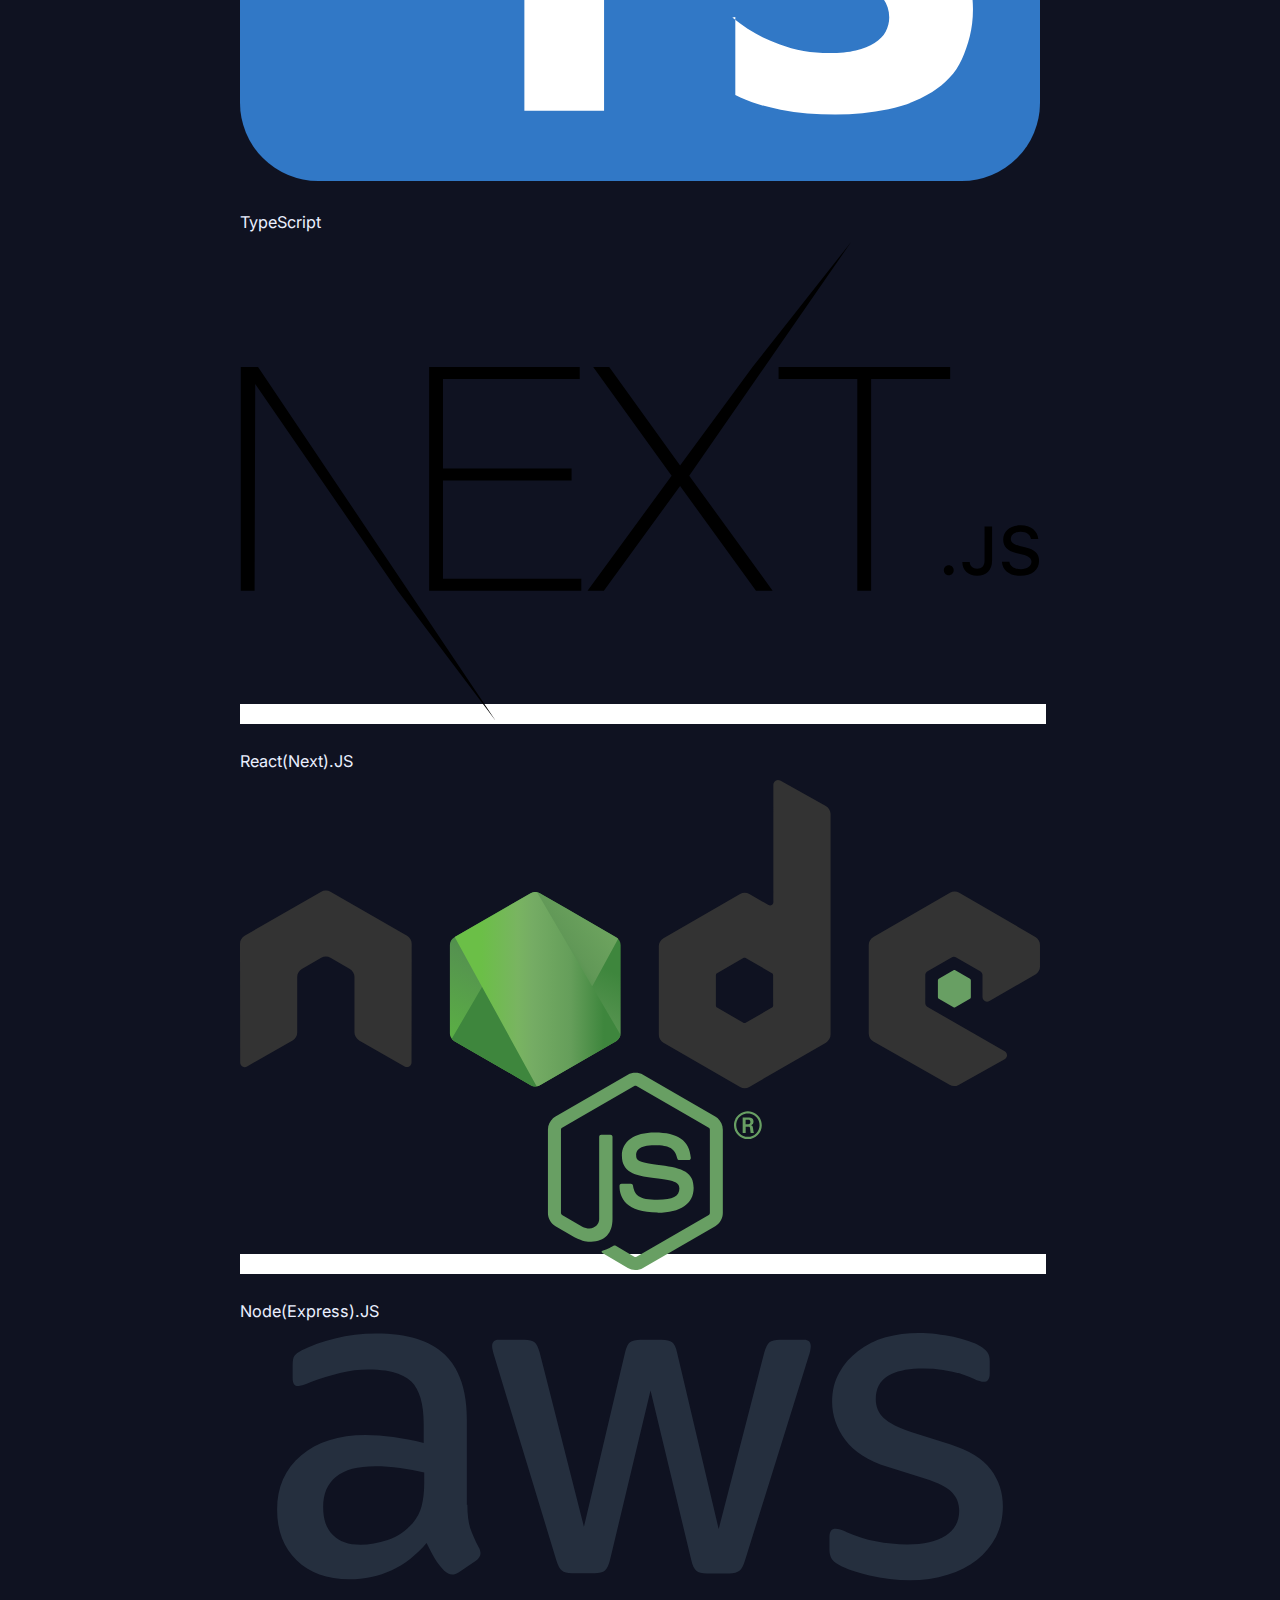
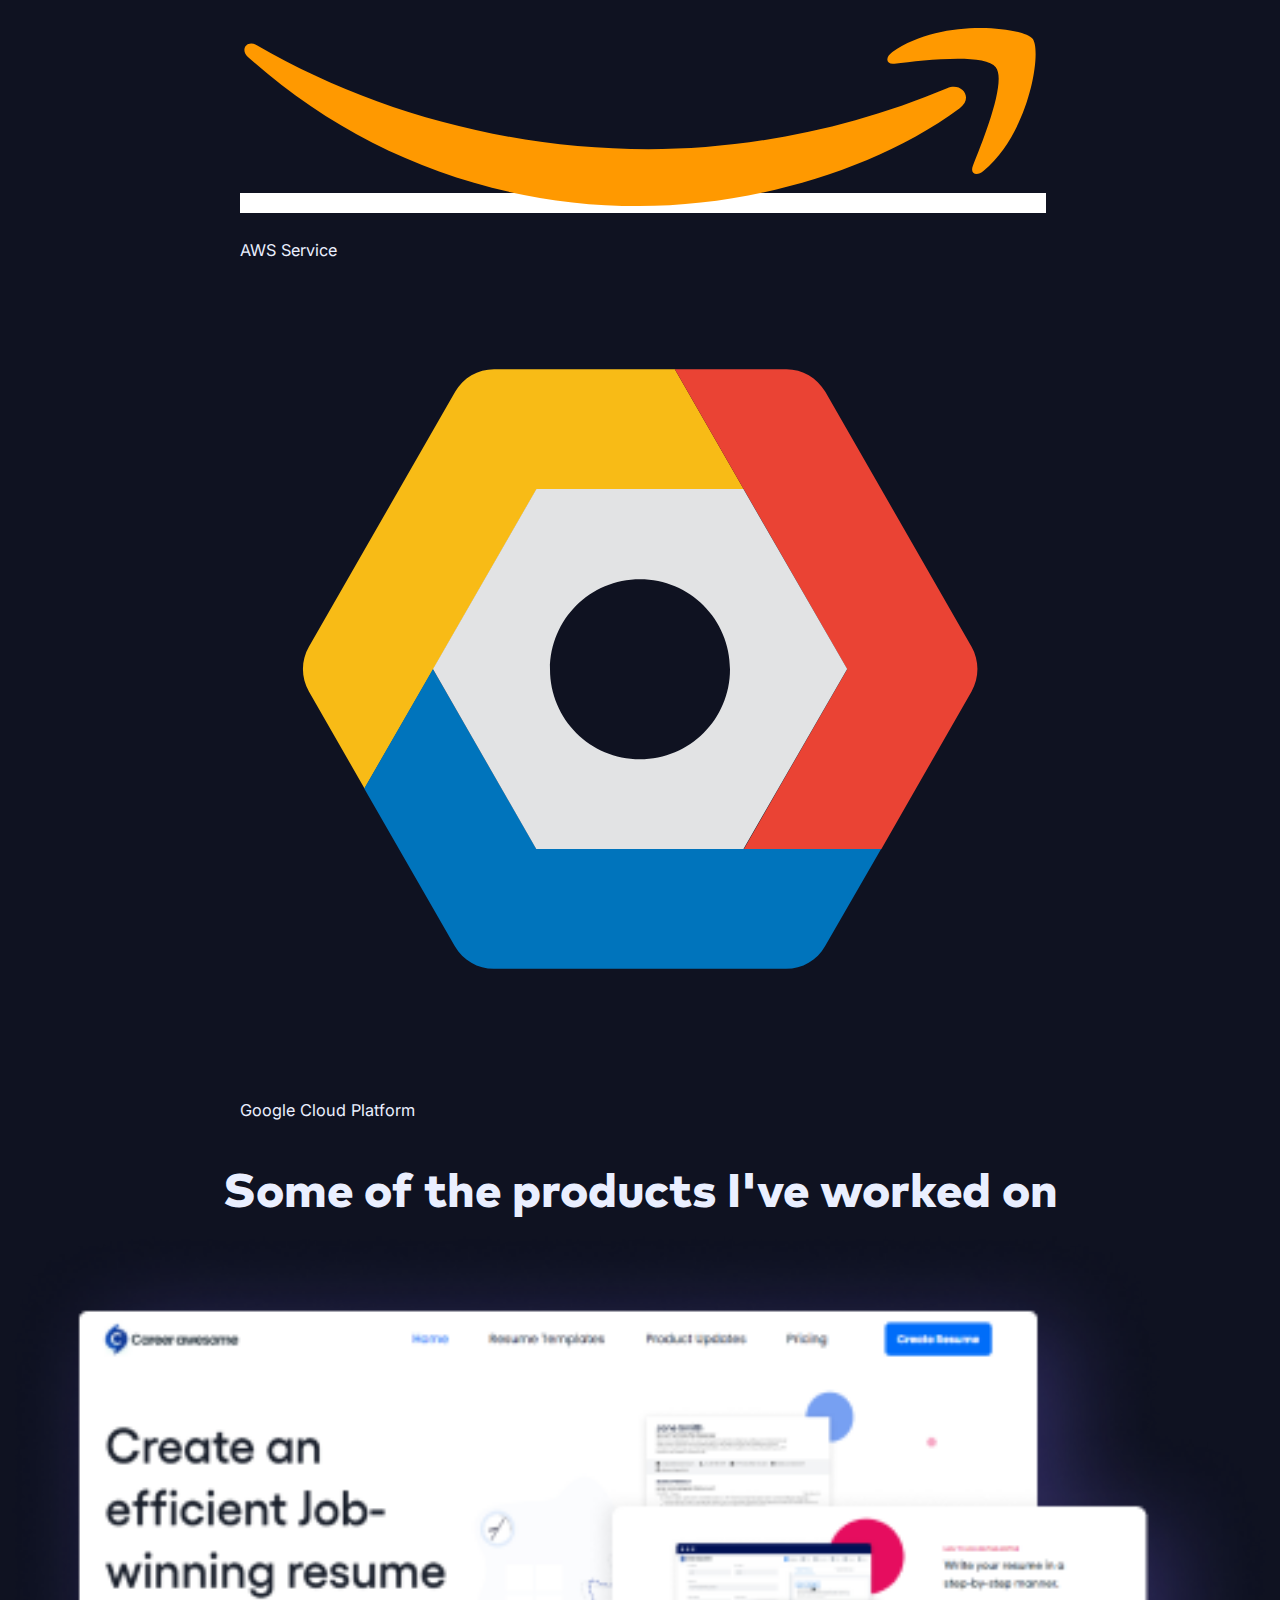
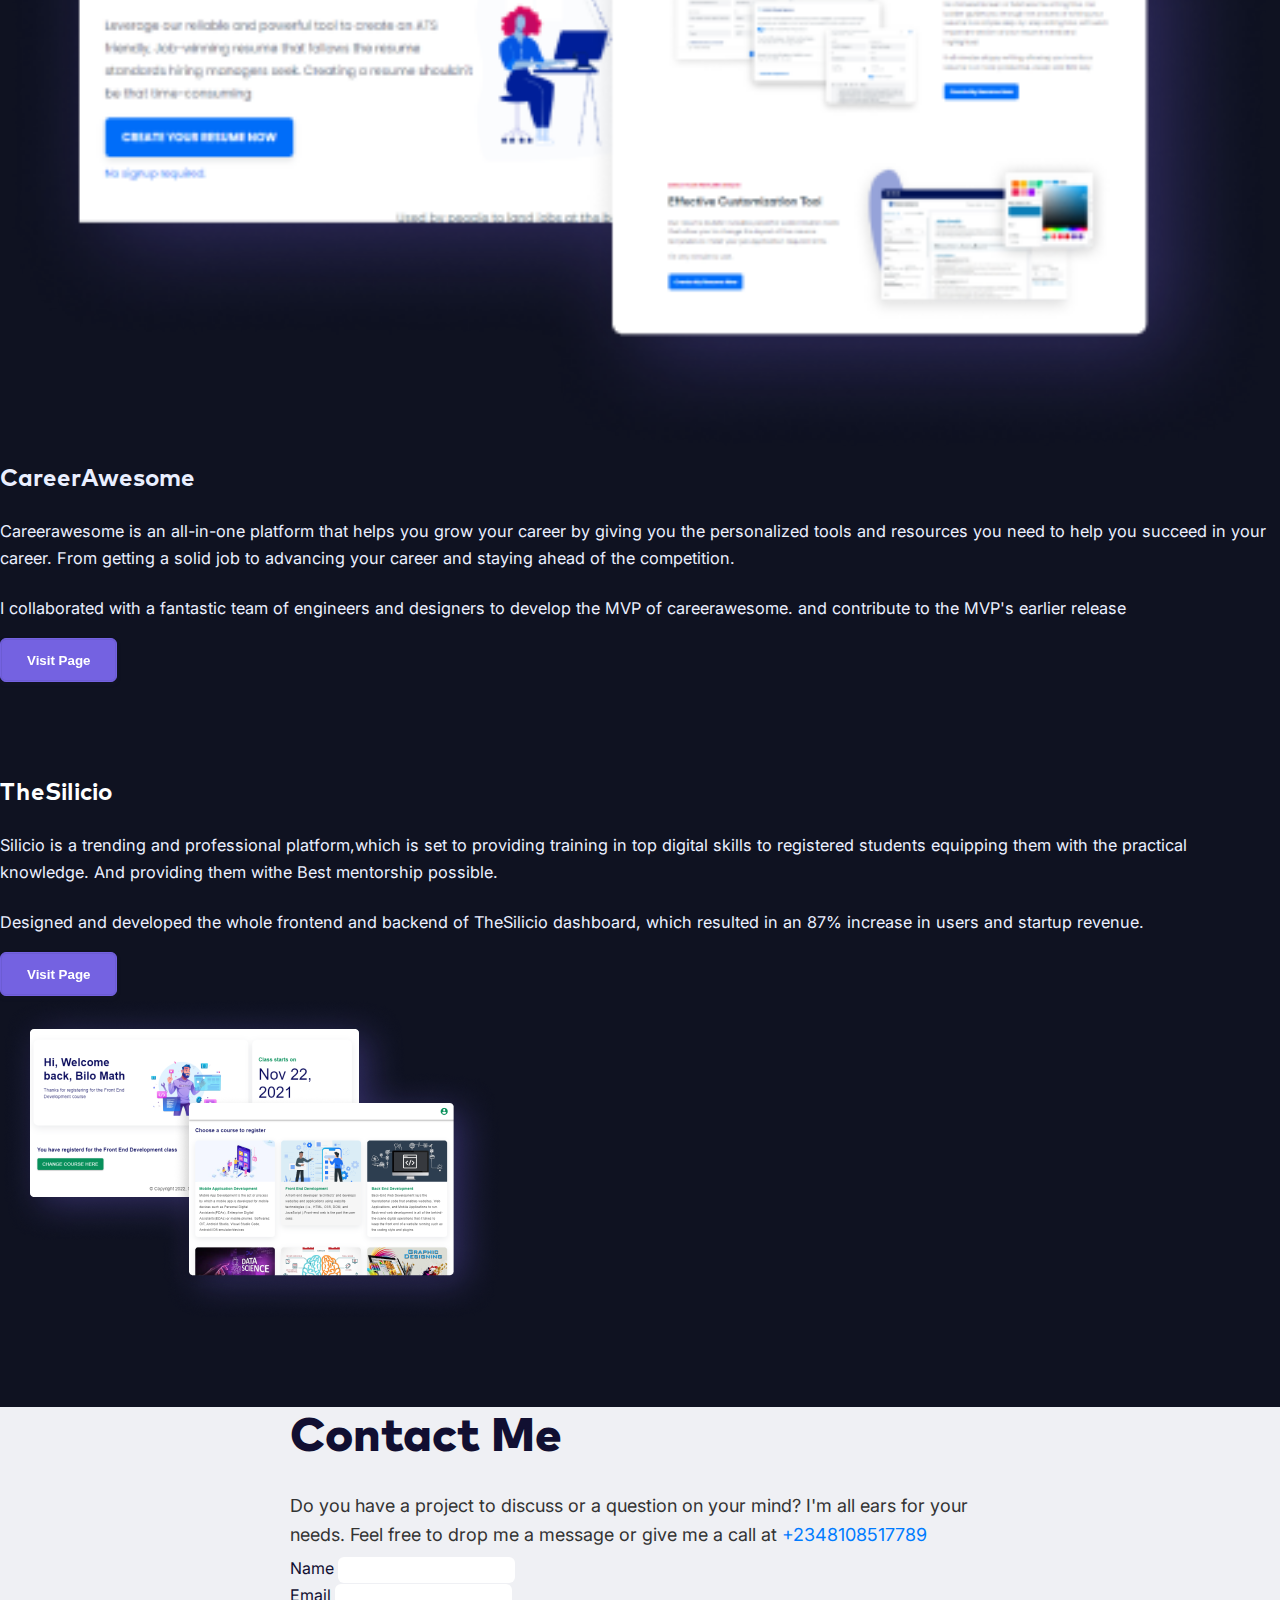
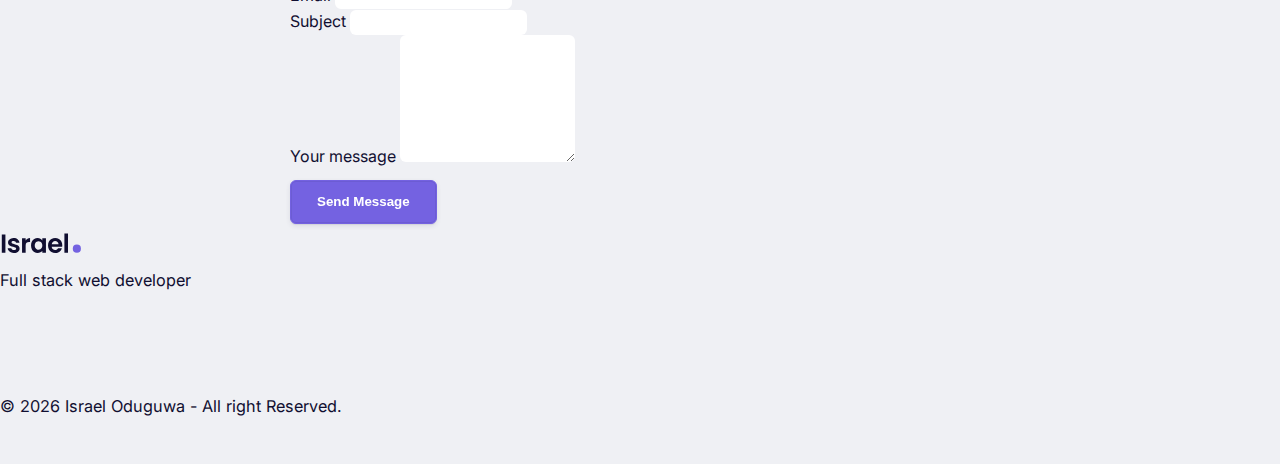
==== commit 5642512d: "Latest update" ====
--- a/index.htm
+++ b/index.htm
@@ -4,23 +4,24 @@
 	<meta charset="UTF-8">
 	<meta name="viewport" content="width=device-width, initial-scale=1.0">
 	<!-- Primary Meta Tags -->
+	<meta name="google-site-verification" content="iDGWwVd7WcTozLQ0vbedUYb_KMRU7KDXqWszkE7u54A" />
 	<title>Israel Oduguwa</title>
-	<meta name="title" content="Hi! I am Israel Oduguwa">
+	<meta name="title" content="Israel Oduguwa">
 	<meta name="description" content="Hello! 👋, My name is Israel Oduguwa. I am a full-stack JavaScript developer with 5+ years of experience in building performant, functional, and elegant webapps.">
 
 	<!-- Open Graph / Facebook -->
 	<meta property="og:type" content="website">
 	<meta property="og:url" content="https://israeloduguwa.netlify.app/">
-	<meta property="og:title" content="Hi! I am Israel Oduguwa">
+	<meta property="og:title" content="Israel Oduguwa">
 	<meta property="og:description" content="Hello! 👋, My name is Israel Oduguwa. I am a full-stack JavaScript developer with 5+ years of experience in building performant, functional, and elegant webapps.">
-	<meta property="og:image" content="assets/Tag Image (2).png">
+	<meta property="og:image" content="https://firebasestorage.googleapis.com/v0/b/portfolio-contact-c0519.appspot.com/o/Tag%20Image.png?alt=media&token=4129af47-bc1e-4bbe-b357-3e30da64927b">
 
 	<!-- Twitter -->
 	<meta property="twitter:card" content="summary_large_image">
 	<meta property="twitter:url" content="https://israeloduguwa.netlify.app/">
-	<meta property="twitter:title" content="Hi! I am Israel Oduguwa">
+	<meta property="twitter:title" content="Israel Oduguwa">
 	<meta property="twitter:description" content="Hello! 👋, My name is Israel Oduguwa. I am a full-stack JavaScript developer with 5+ years of experience in building performant, functional, and elegant webapps.">
-	<meta property="twitter:image" content="assets/Tag Image (2).png">
+	<meta property="twitter:image" content="https://firebasestorage.googleapis.com/v0/b/portfolio-contact-c0519.appspot.com/o/Tag%20Image.png?alt=media&token=4129af47-bc1e-4bbe-b357-3e30da64927b">
 
 	<link rel="apple-touch-icon" sizes="180x180" href="/assets/apple-touch-icon.png?v23=newfavicon">
 	<link rel="icon" type="image/png" sizes="32x32" href="/assets/favicon-32x32.png?v23=newfavicon">
@@ -106,6 +107,47 @@
 					<div style="max-width: 800px; margin: 10px auto 40px auto">
 						<h2 class="mb-3">About Me, What I Do</h2>
 						<p class=" mb-2">
+							Hello! 👋 My name is Israel Oduguwa. I am a seasoned Full-Stack JavaScript Developer with over five years of experience in crafting performant, functional, and elegant web applications.
+						</p>
+						<p class=" mb-2">
+							My journey into programming began in early 2015 with an interest in mobile game development. From there, I explored Scratch, Python, and even completed Harvard's CS50 course, gaining an introduction to computer science algorithms and problem-solving techniques. I took a deep dive into web development, mastering HTML, CSS, and JavaScript, later in 2015. Over the years, I have had the privilege of collaborating with businesses and startups, creating accessible and scalable web applications. In addition to my development work, I also enjoy UI design, creating aesthetically pleasing and user-friendly designs in Figma.
+						</p>
+						<p class="mb-2">
+							As a Full-Stack Developer, I wear many hats. I work both as a Front-End and a Back-End Developer. I strive to continue learning, pushing boundaries, and working on projects that interest and challenge me. I pride myself on being a fiery, inventive, and innovative individual with the ability to inspire and motivate others with my vision. My relentless drive to act on my ideas has honed my ability to learn and pick up new concepts and skills quickly.
+						</p>
+						<p class="mb-2">
+							Here are some of the web technologies and languages that I use:
+						</p>
+						<div class="row">
+							<div style="align-items: baseline;" class="col-md-3 col-6 d-flex">
+								<span style="width: 20%; padding: 0 6px 0 0;"><img style="width: 100%" src="/assets/Js logo.svg" alt="JavaScript"></span>
+								<p style="width: 80%">JavaScript</p>
+							</div>
+							<div style="align-items: baseline;" class="col-md-3 col-6 d-flex">
+								<span style="width: 20%; padding: 0 6px 0 0;"><img style="width: 100%" src="/assets/Typescript_logo_2020.svg" alt="aws"></span>
+								<p style="width: 80%">TypeScript</p>
+							</div>
+							<div style="align-items: baseline;" class="col-md-3 col-6 d-flex">
+								<span style="width: 20%; background:white; padding: 0 6px 0 0;"><img style="width: 100%" src="/assets/Nextjs-logo.svg" alt="aws"></span>
+								<p style="width: 80%">React(Next).JS</p>
+							</div>
+							<div style="align-items: baseline;" class="col-md-3 col-6 d-flex">
+								<span style="width: 20%; background:white; padding: 0 6px 0 0;"><img style="width: 100%" src="/assets/Node.js_logo.svg" alt="aws"></span>
+								<p style="width: 80%">Node(Express).JS</p>
+							</div>
+							<div style="align-items: baseline;" class="col-md-3 col-6 d-flex">
+								<span style="width: 20%; background:white; padding: 0 6px 0 0;"><img style="width: 100%" src="/assets/Amazon_Web_Services_Logo.svg" alt="aws"></span>
+								<p style="width: 80%">AWS Service</p>
+							</div>
+							<div style="align-items: baseline;" class="col-md-3 col-6 d-flex">
+								<span style="width: 20%; padding: 0 6px 0 0;"><img style="width: 100%" src="/assets/Google-cloud-platform.svg" alt="aws"></span>
+								<p style="width: 80%">Google Cloud Platform</p>
+							</div>
+						</div>
+					</div>
+					<!-- <div style="max-width: 800px; margin: 10px auto 40px auto">
+						<h2 class="mb-3">About Me, What I Do</h2>
+						<p class=" mb-2">
 								Hello! 👋, My name is Israel Oduguwa.
 								 I am a full-stack JavaScript 
 								 developer with 5+ years of experience in building performant, 
@@ -153,7 +195,7 @@
 								<p style="width: 80%">Google Cloud Platform</p>
 							</div>
 						</div>
-					</div>
+					</div> -->
 				</div>
 				<div class="col-md-12 mt-5">
 					<div>
@@ -220,10 +262,15 @@
 		<div class="container mt-5">
 			<div class="mt-5 contacts">
 				<h2 class="">Contact Me</h2>
-				<p class="mb-3">
-					If you'd like to chat about a project, or just have a 
-					question, message me
-				</p>
+				<p class="mb-3" style="font-size: 18px; color: #333; line-height: 1.6;">
+					Do you have a project to discuss or a question on your mind? I'm all ears for your needs. 
+					Feel free to drop me a message or give me a call at <span> </span>
+					<a href="tel:+2348108517789" style="color: #007BFF; text-decoration: none;">
+					  
+					  +2348108517789
+					</a>
+				  </p>
+				  
 				<div class="row">
 					<div class="col-md-12 mb-md-0 mb-5">
 						<form  id="contact-form" name="contact-form" data-netlify="true" method="POST">
@@ -308,15 +355,19 @@
 							</div>
 						</div>
 						<div class="col-md-6">
-								<p>
-									© 2022 Israel Oduguwa - All right Reserved.
-								</p>
+							<p id="copyright"></p>
 						</div>
 					</div>
 				</div>
 			</div>
 		</div>
 	</footer>
+	<p id="copyright"></p>
+
+<script>
+  document.getElementById("copyright").innerHTML = 
+    `&copy; ${new Date().getFullYear()} Israel Oduguwa - All right Reserved.`;
+</script>
 <script src="https://cdn.jsdelivr.net/npm/bootstrap@5.2.1/dist/js/bootstrap.bundle.min.js" integrity="sha384-u1OknCvxWvY5kfmNBILK2hRnQC3Pr17a+RTT6rIHI7NnikvbZlHgTPOOmMi466C8" crossorigin="anonymous"></script>
 <script src="app.js"></script>
 </body>
